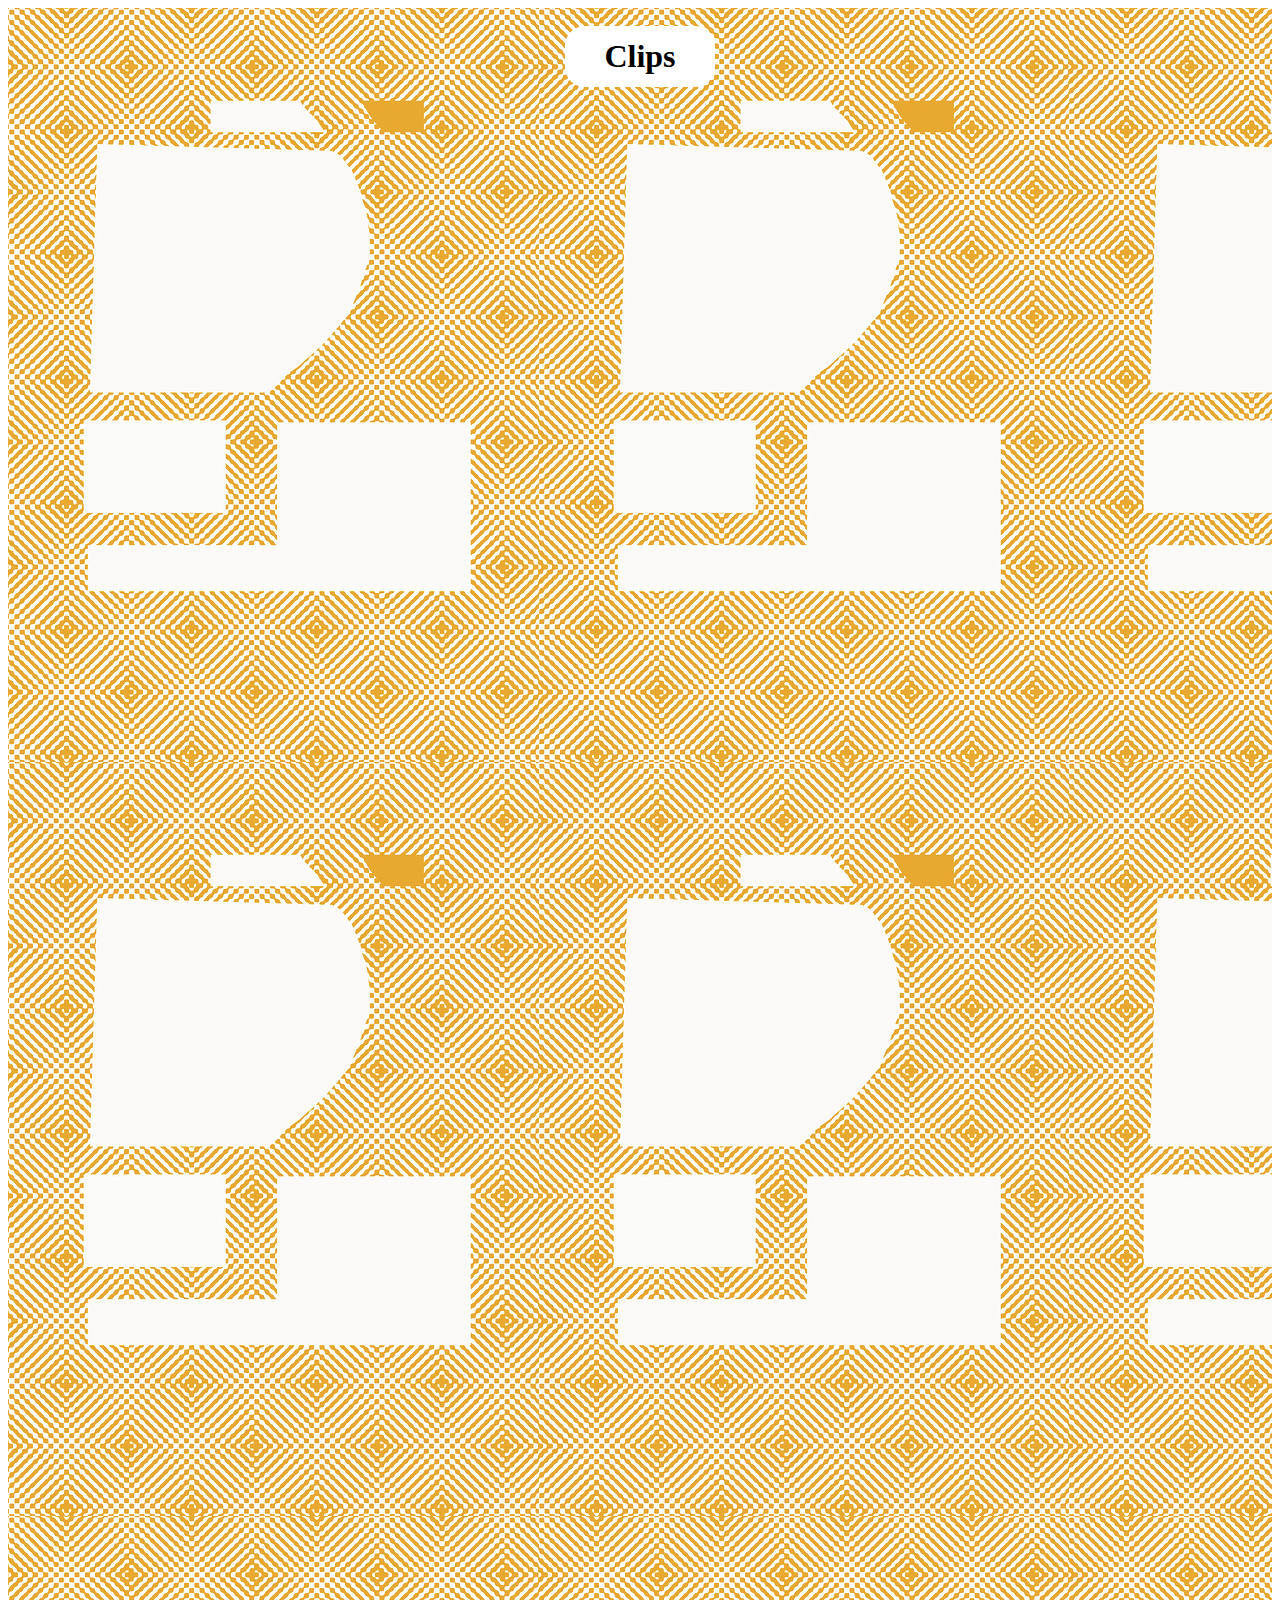
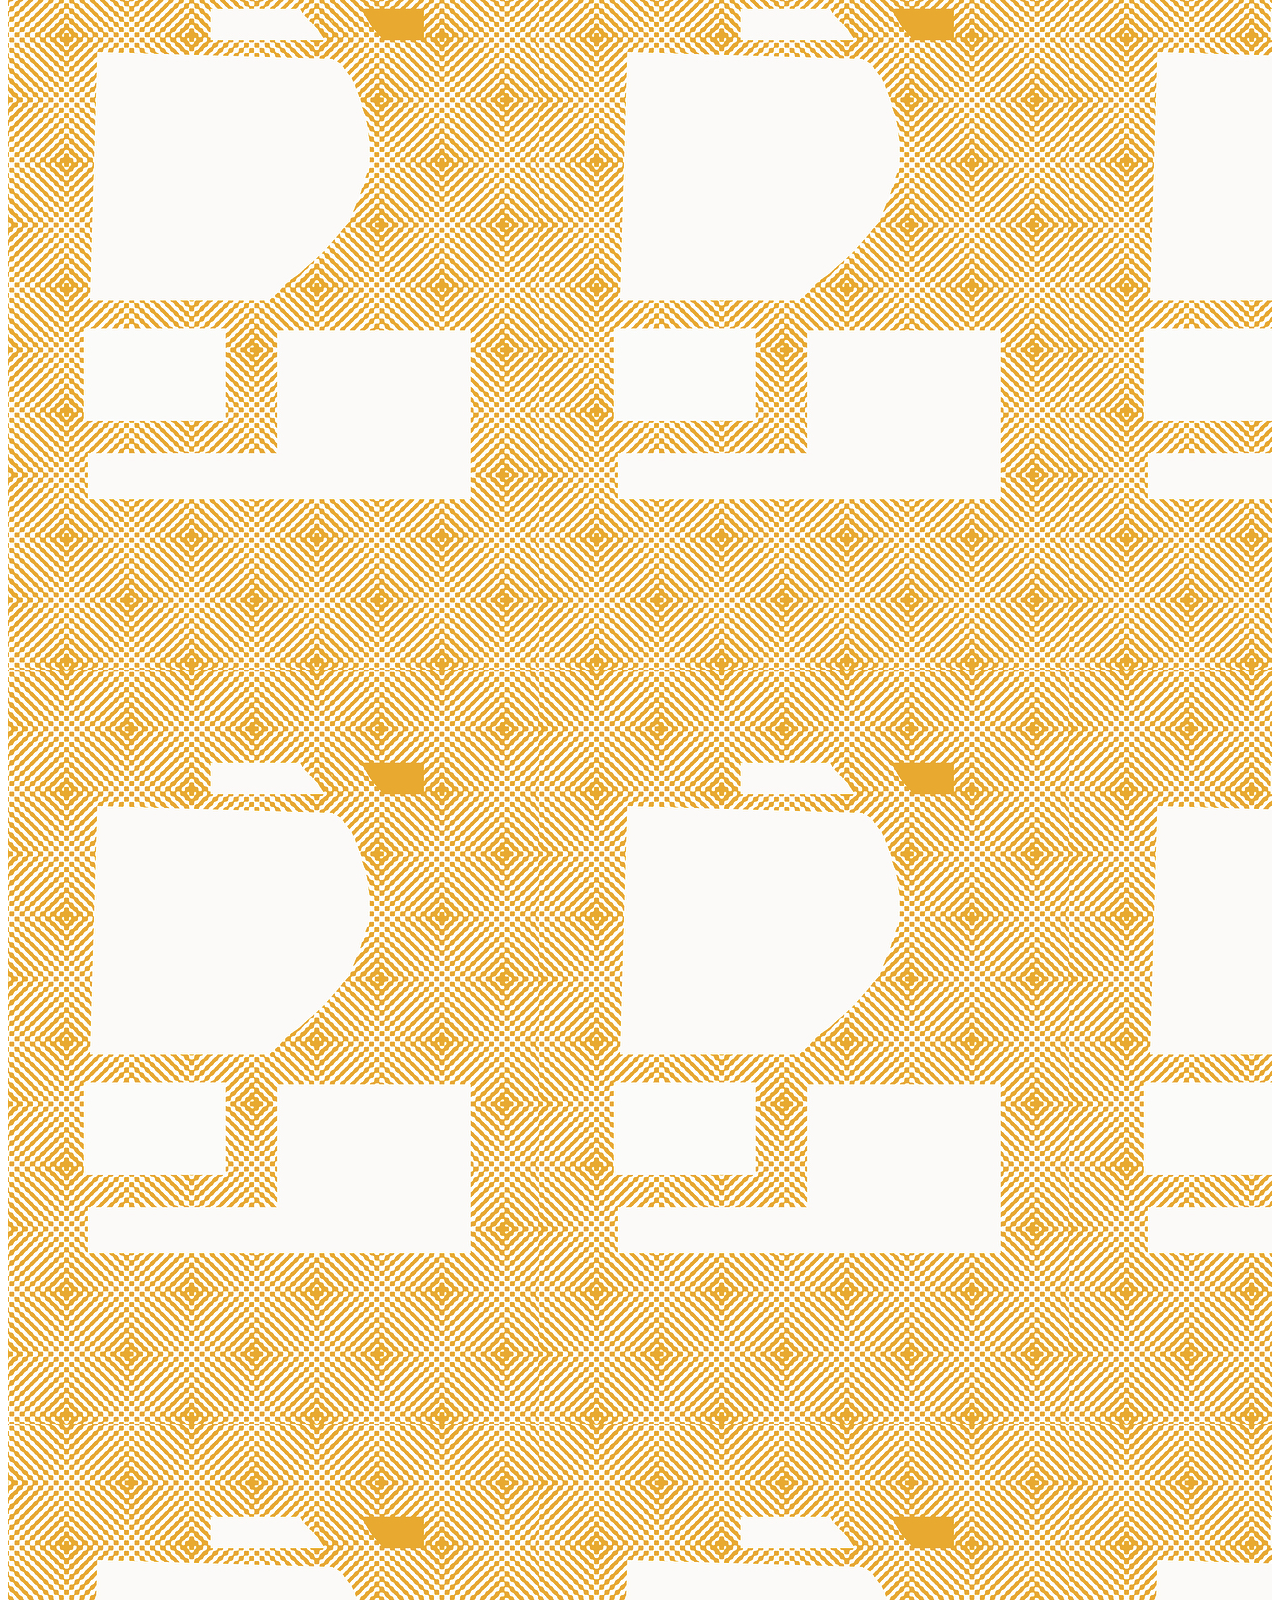
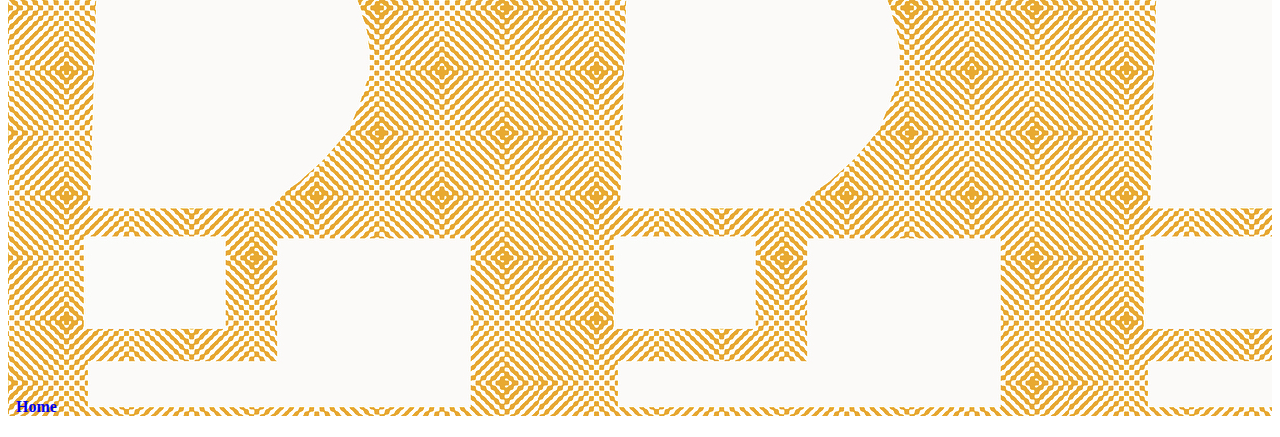
==== clipsPage.html @ 4d655faa "Add files via upload" ====
<!doctype html>

<html>

  <head>
    <title> Lola/Clips </title>

  </head>

  <div class="clipsPage"> <body>
    <link href="lola.css" rel="stylesheet" type="text/css">

    <h0><br /> </h0>

    <div class="header">  <h1> Clips </h1> </div>


    <div class="video">
<iframe width="966" height="543" src="https://www.youtube.com/embed/pb0wmndDkFc" frameborder="0" allow="autoplay; encrypted-media" allowfullscreen></iframe>
     </div>

    <div class="video">
<iframe width="966" height="543" src="https://www.youtube.com/embed/tQETy0cLhgk" frameborder="0" allow="autoplay; encrypted-media" allowfullscreen></iframe>
     </div>

    <div class="video">
<iframe width="966" height="543" src="https://www.youtube.com/embed/689QifKp6Kk" frameborder="0" allow="autoplay; encrypted-media" allowfullscreen></iframe>
     </div>

    <div class="video">
      <iframe width="966" height="543" src="https://www.youtube.com/embed/jojXdQpUjIM" frameborder="0" allow="autoplay; encrypted-media" allowfullscreen></iframe>
     </div>

    <div class="video">
<iframe width="966" height="543" src="https://www.youtube.com/embed/YfF9E-_ckvA" frameborder="0" allow="autoplay; encrypted-media" allowfullscreen></iframe>
    </div>

    <h4> <div id="homeLinkClips">
       <a href = "index.html" target="_self">
      <span>&nbsp  Home  &nbsp</span>
    </a>
    </div> </h4>



  </body>
</div>


</html>
---- lola.css ----
a{text-decoration: none}

div.header {
    margin: auto;
    text-align: center;
    border-radius: 20px;
    background: #FFFFFF;
    padding: 1px ;
    position: relative;
    box-sizing: border-box;
    width:150px;
    line-height:1em;

}

div.b {
    line-height:1em;
    margin-top: 100px;
}

div.c {
    line-height:1em;
}

div.video{
  line-height:20em;
  position: relative;

  transform: translate(-50%, -50%);
  left: 950px;
  top: 400px;
}

div.clipsPage{
  background-image: url("lolabackground1.png");
}

div.homies {
    font-size: 30px;
    position: relative;
    left: 300px;
    top: -160px;

    border: 10px solid orange;
    border-radius: 1100px;

    display: inline;
}

div.shop {
    font-size: 30px;
    position: relative;
    left: 310px;
    top: 70px;

    border: 10px solid orange;
    border-radius: 1100px;

    display: inline;
}

div.clips {
    font-size: 35px;
    position: relative;
    left: 1000px;
    top: -290px;

    border: 10px solid orange;
    border-radius: 1100px;

    display: inline;
}

div.contact {
    font-size: 30px;
    position: relative;
    left: 800px;
    top: -140px;

    border: 10px solid orange;
    border-radius: 1100px;

    display: inline;

}

  #contactInfo {
    font-size: 20px;
    position: relative;
    left: 210px;
    top: -220px;
    display: none;
}

  #lolaBorder {
    font-size: 30px;
    position: relative;
    left: 625px;
    top: -130px;
    display: none;
}

.shown {
  display:inline-block;
}

div.raysonSquare {

  overflow:hidden;
  -moz-border-radius: 10px;
  -webkit-border-radius: 10px;
  border-radius:50%;
  display:inline-block;
  position: relative;
  left: 100px;
  top: 100px;

}

div.Tobypic {

  overflow:hidden;
  -moz-border-radius: 10px;
  -webkit-border-radius: 10px;
  border-radius:100%;
  display:inline-block;
  position: relative;
  left: 130px;
  top: 100px;

}

div.Wilsonpic {

  overflow:hidden;
  -moz-border-radius: 10px;
  -webkit-border-radius: 10px;
  border-radius:100%;
  display:inline-block;
  position: relative;
  left: 130px;
  top: 160px;

}

div.Josephpic {

  overflow:hidden;
  -moz-border-radius: 10px;
  -webkit-border-radius: 10px;
  border-radius:100%;
  display:inline-block;
  position: relative;
  left: 990px;
  top: -600px;

}
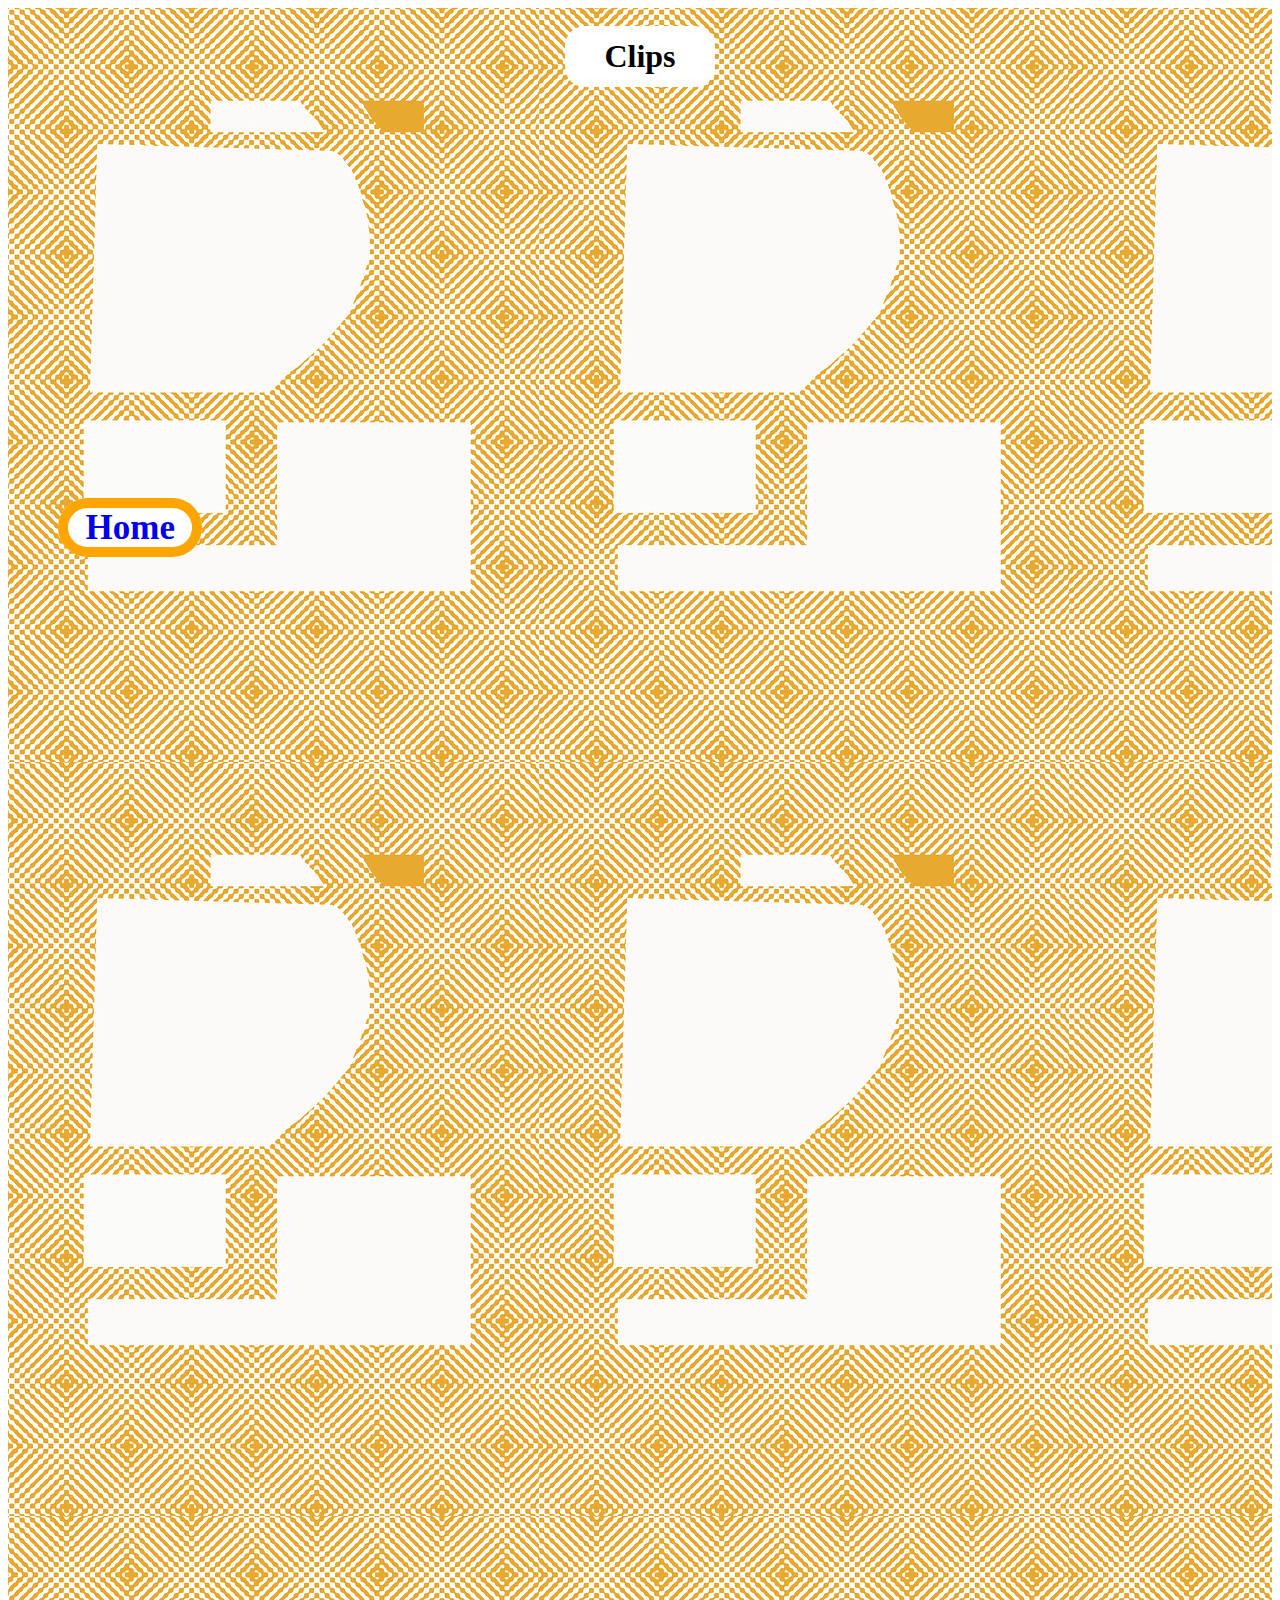
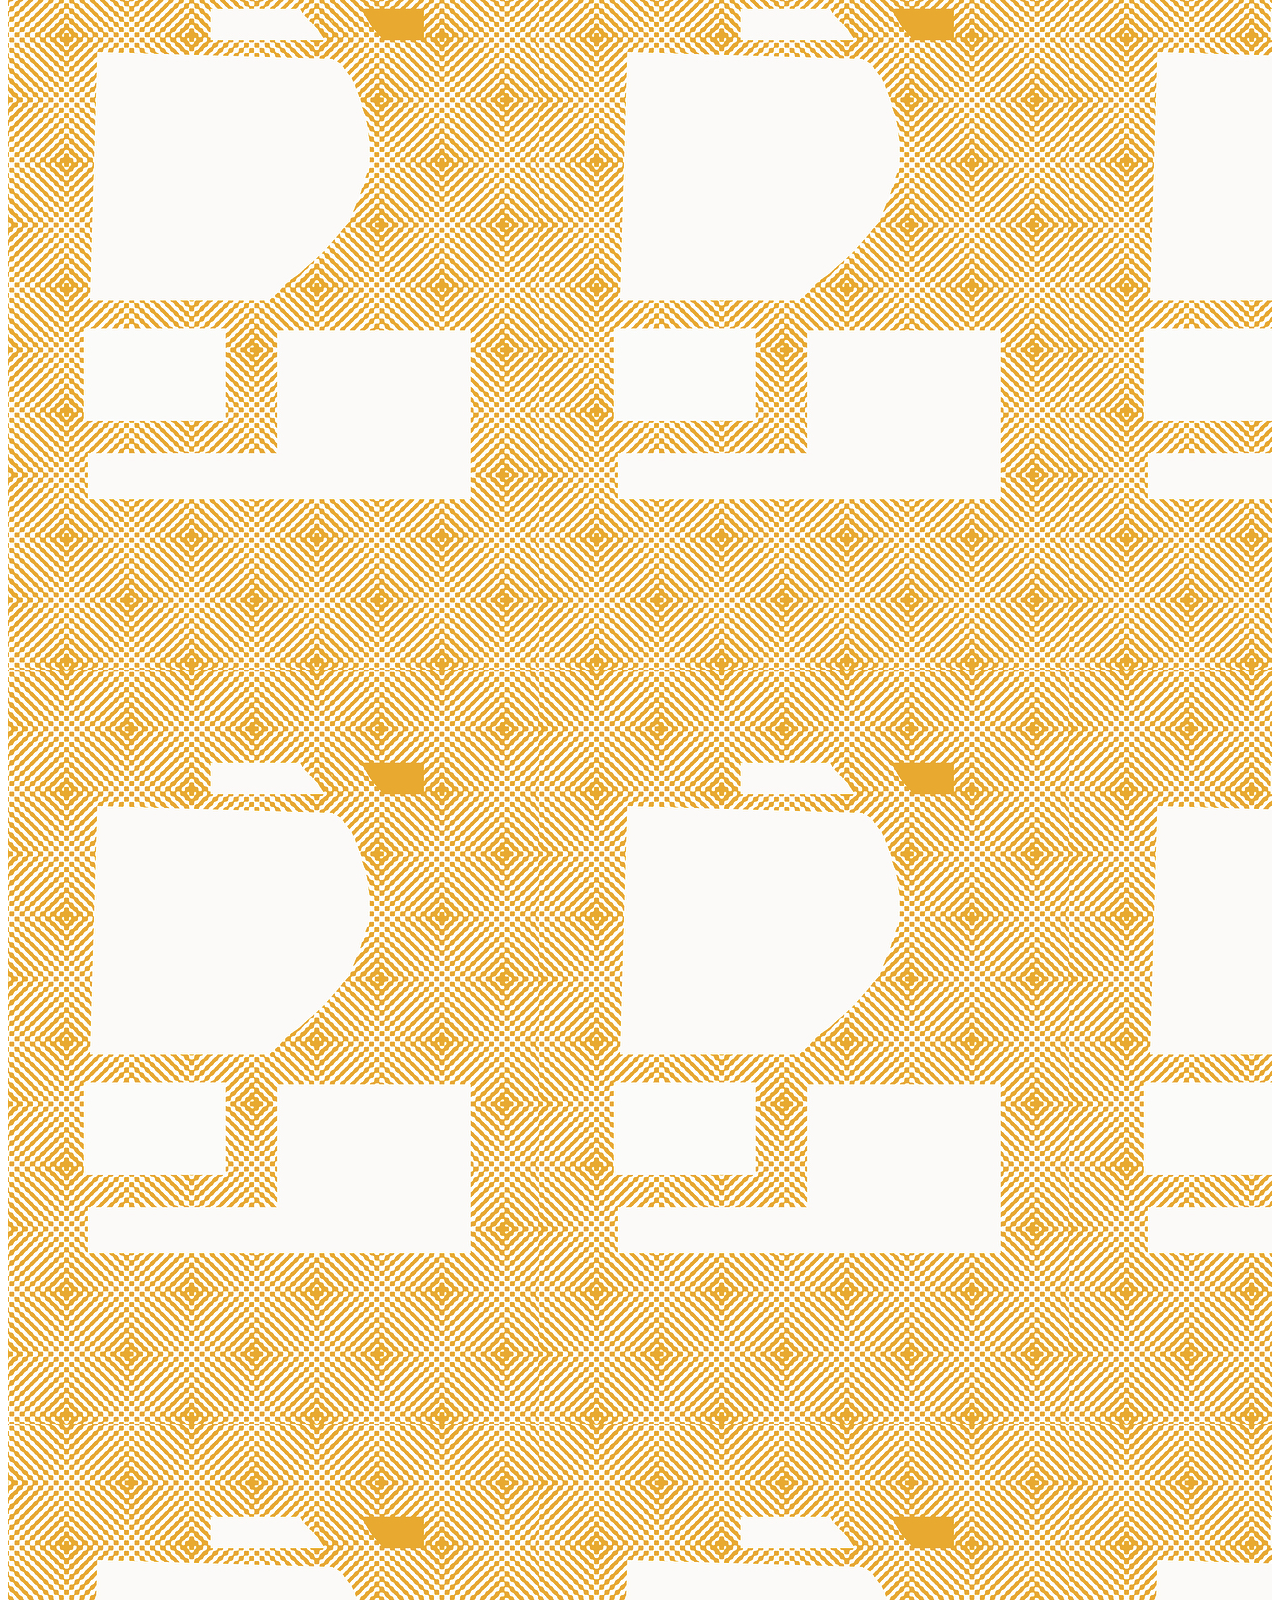
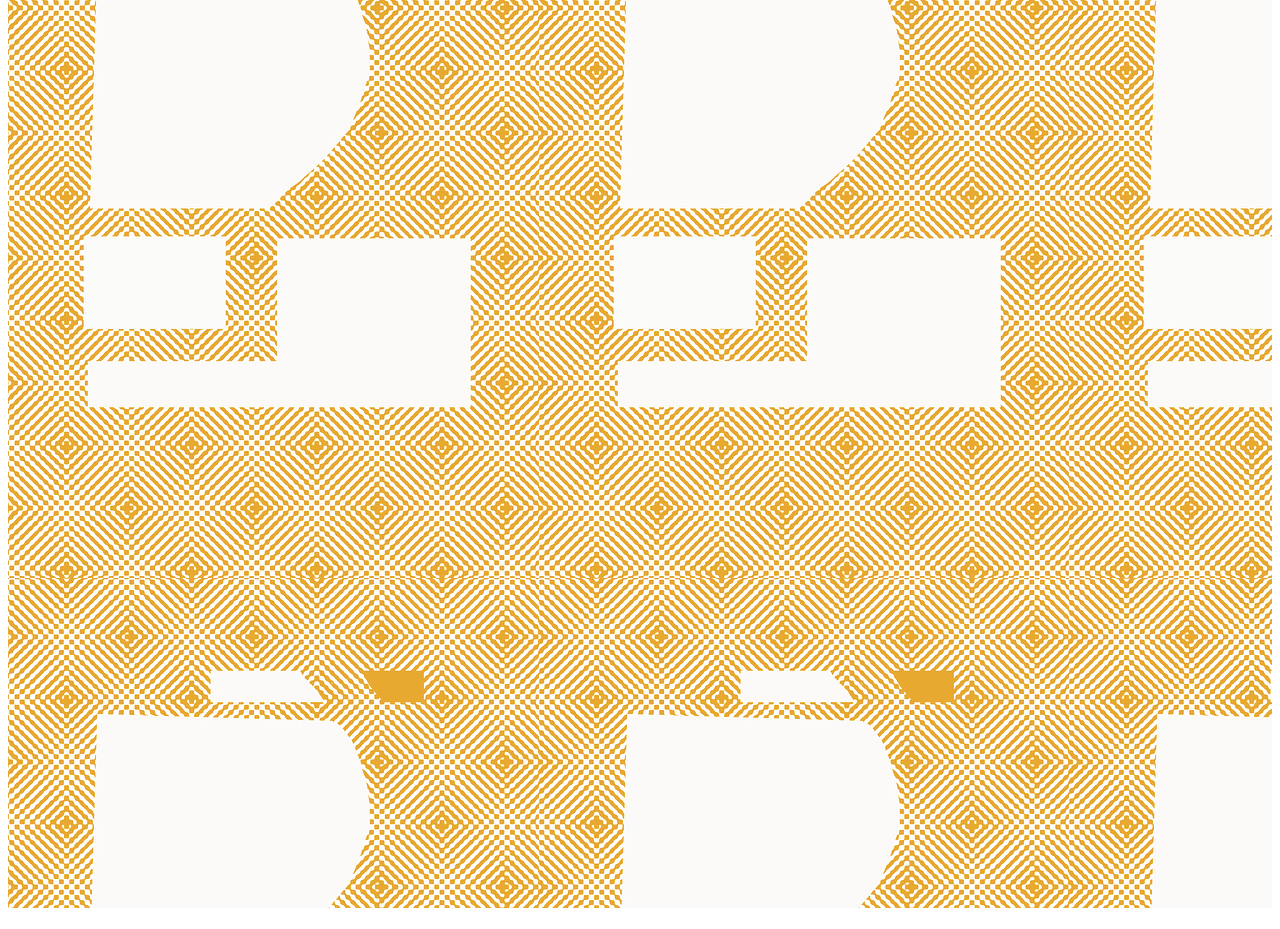
==== commit 8e91a5a6: "added lolas excited" ====
--- a/clipsPage.html
+++ b/clipsPage.html
@@ -14,7 +14,10 @@
 
     <div class="header">  <h1> Clips </h1> </div>
 
-
+    <div class="video">
+<iframe width="560" height="315" src="https://www.youtube.com/embed/IaJTXqHgXsU" frameborder="0" allow="accelerometer; autoplay; encrypted-media; gyroscope; picture-in-picture" allowfullscreen></iframe>
+     </div>
+    
     <div class="video">
 <iframe width="966" height="543" src="https://www.youtube.com/embed/pb0wmndDkFc" frameborder="0" allow="autoplay; encrypted-media" allowfullscreen></iframe>
      </div>
--- a/lola.css
+++ b/lola.css
@@ -33,7 +33,7 @@
 }
 
 div.clipsPage{
-  background-image: url("lolabackground1.png");
+  background-image: url("assets/lolabackground1.png");
 }
 
 div.homies {
@@ -105,6 +105,12 @@
   display:inline-block;
 }
 
+div.homiePics{
+  position: relative;
+  left: 200px;
+  top: 40px;
+}
+
 div.raysonSquare {
 
   overflow:hidden;
@@ -116,6 +122,7 @@
   left: 100px;
   top: 100px;
 
+
 }
 
 div.Tobypic {
@@ -156,3 +163,42 @@
   top: -600px;
 
 }
+
+div.Lachypic {
+
+  overflow:hidden;
+  -moz-border-radius: 10px;
+  -webkit-border-radius: 10px;
+  border-radius:100%;
+  display:inline-block;
+  position: relative;
+  left: 990px;
+  top: -600px;
+
+}
+
+      #homeLinkClips {
+    font-size: 35px;
+    position: relative;
+    left: 50px;
+    top:  -3560px;
+
+    border: 10px solid orange;
+    border-radius: 1100px;
+    background-color:white;
+
+    display: inline;
+}
+
+  #homeLinkHomies {
+    font-size: 35px;
+    position: relative;
+    left: 50px;
+    top:  -680px;
+
+    border: 10px solid orange;
+    border-radius: 1100px;
+    background-color:white;
+
+    display: inline;
+}
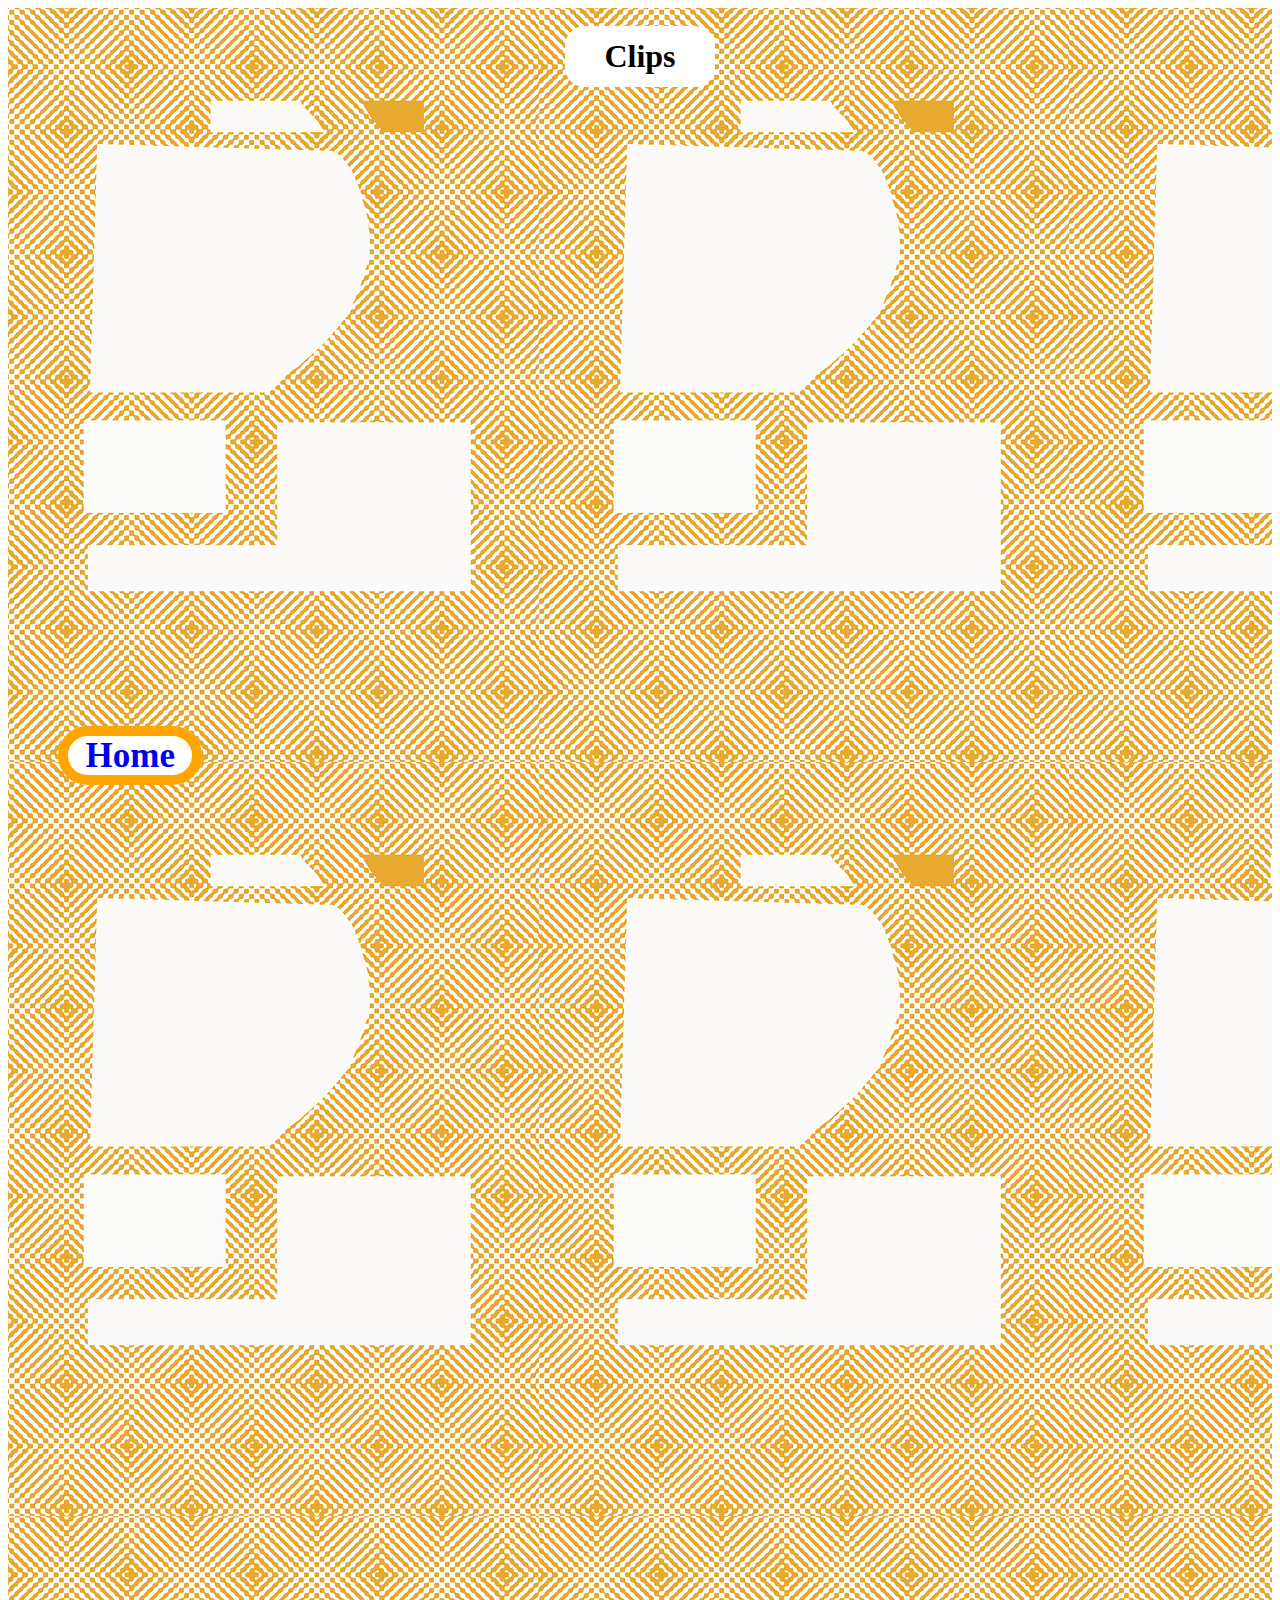
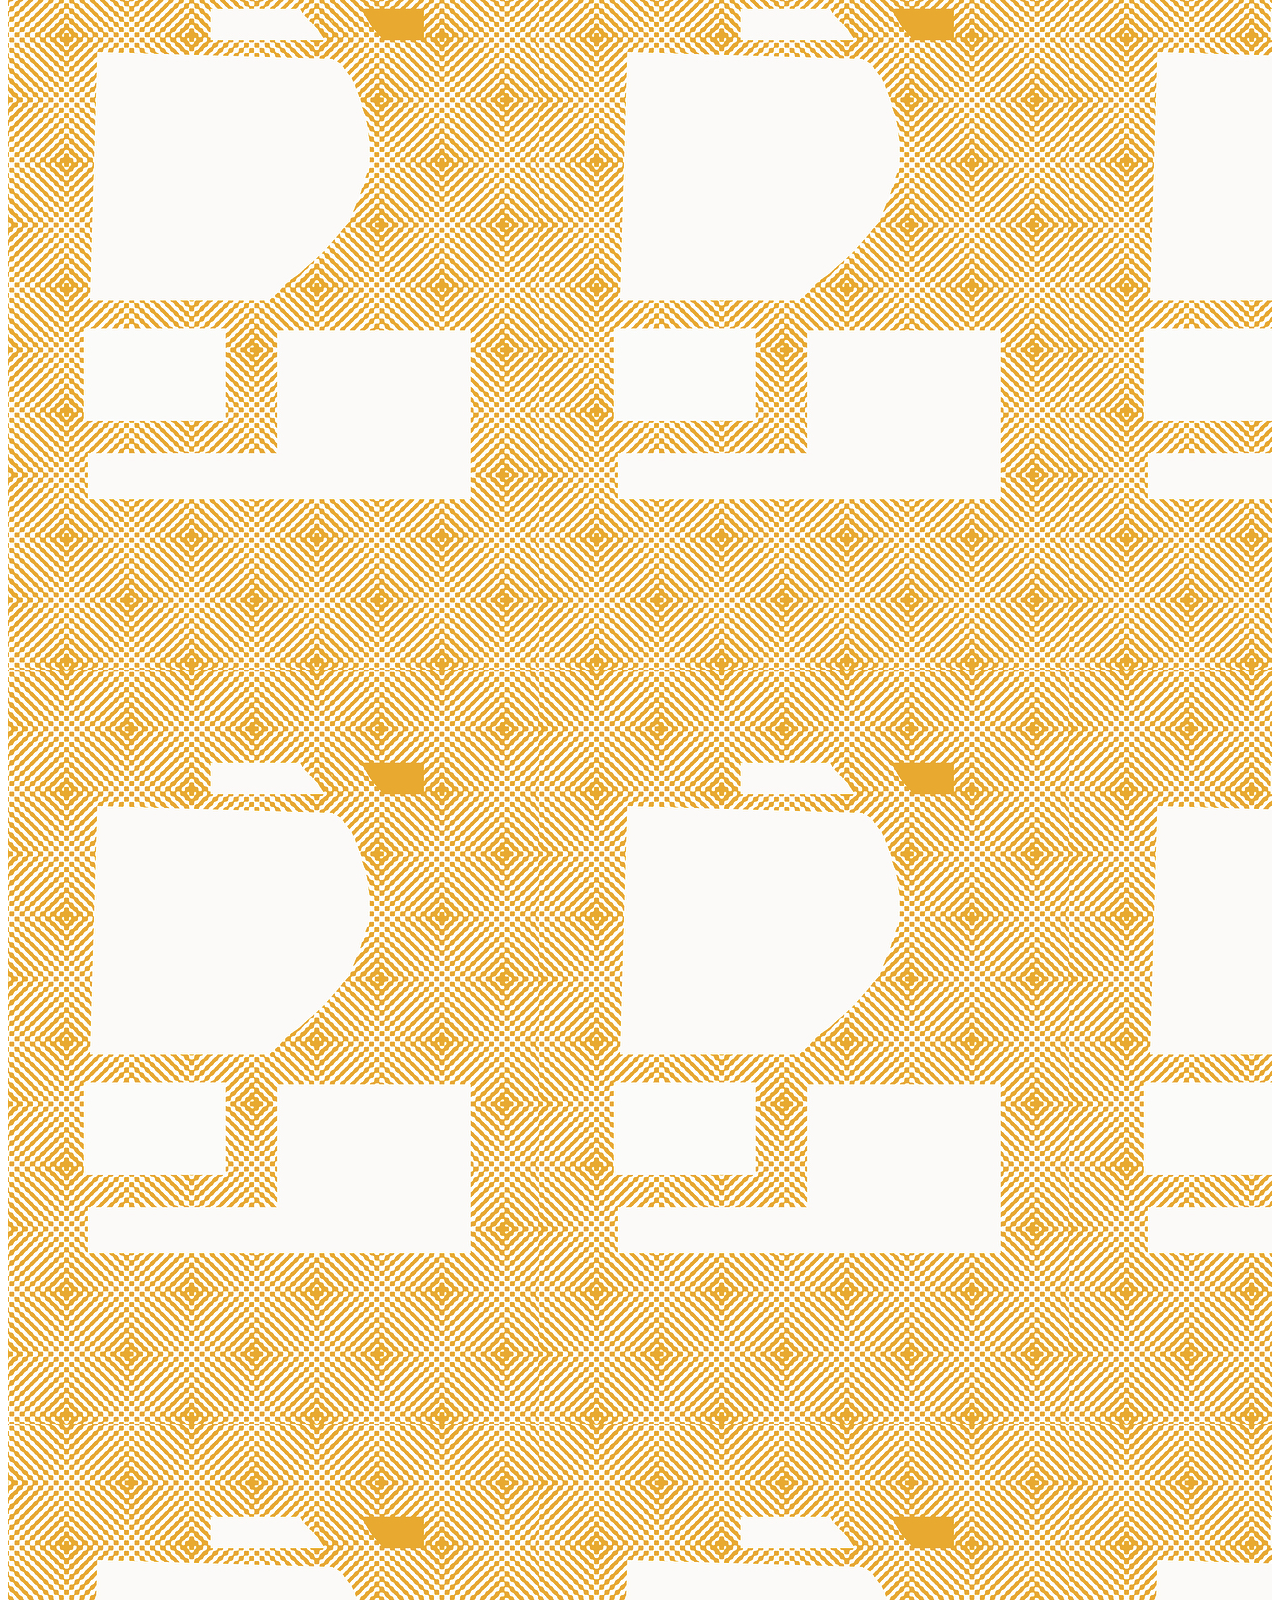
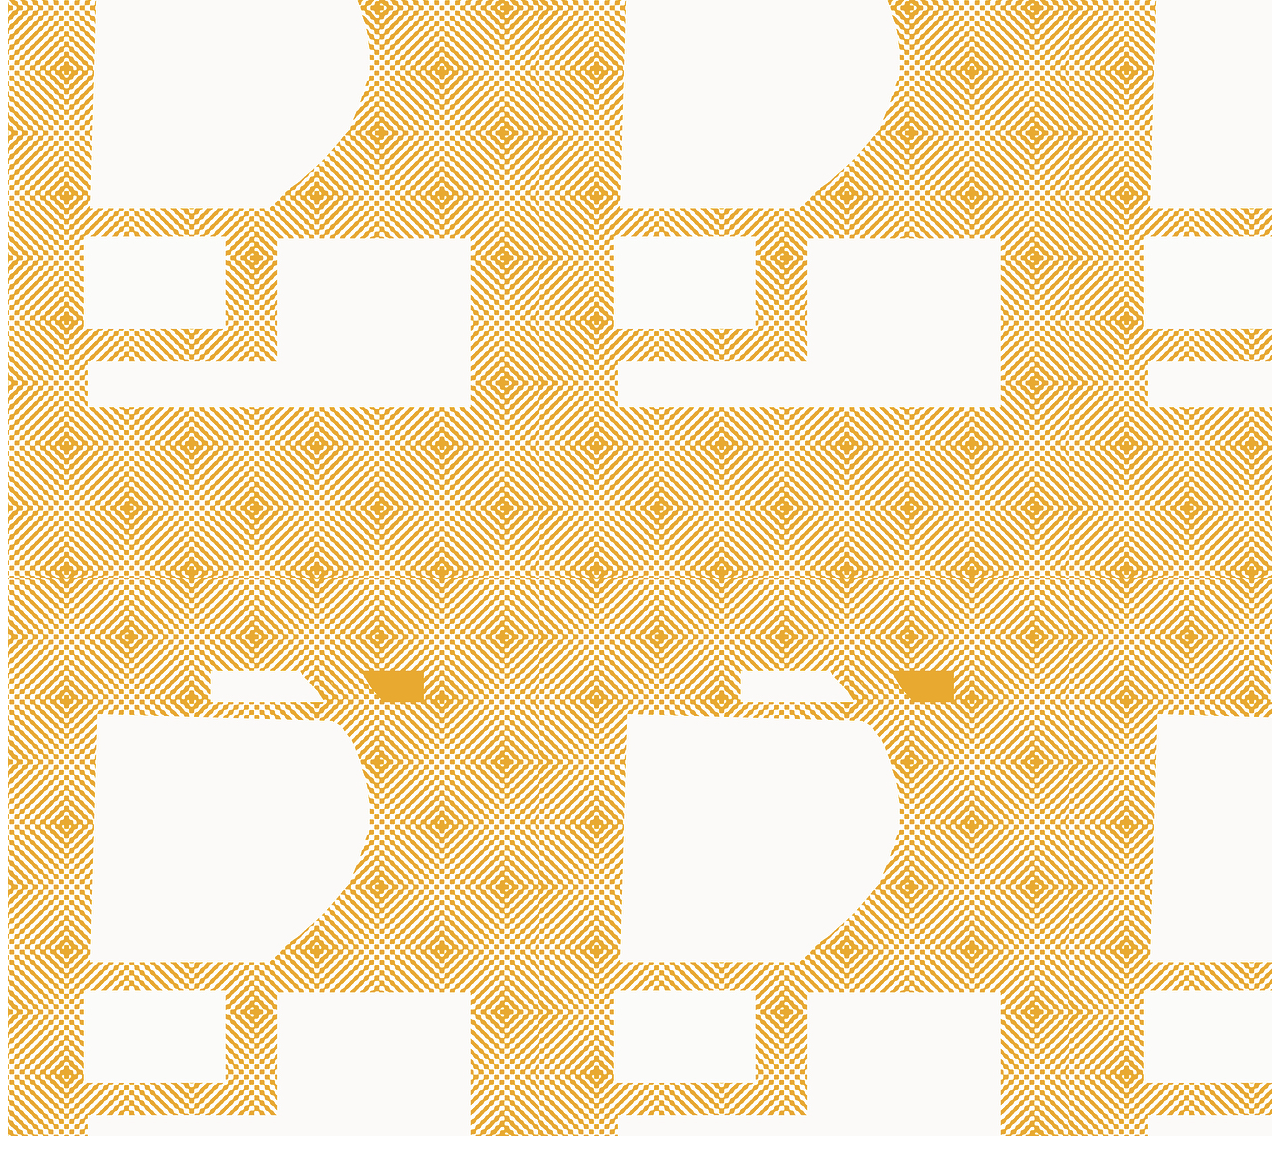
==== commit 6736bd11: "fix size of vid" ====
--- a/clipsPage.html
+++ b/clipsPage.html
@@ -15,7 +15,7 @@
     <div class="header">  <h1> Clips </h1> </div>
 
     <div class="video">
-<iframe width="560" height="315" src="https://www.youtube.com/embed/IaJTXqHgXsU" frameborder="0" allow="accelerometer; autoplay; encrypted-media; gyroscope; picture-in-picture" allowfullscreen></iframe>
+<iframe width="966" height="543" src="https://www.youtube.com/embed/IaJTXqHgXsU" frameborder="0" allow="accelerometer; autoplay; encrypted-media; gyroscope; picture-in-picture" allowfullscreen></iframe>
      </div>
     
     <div class="video">
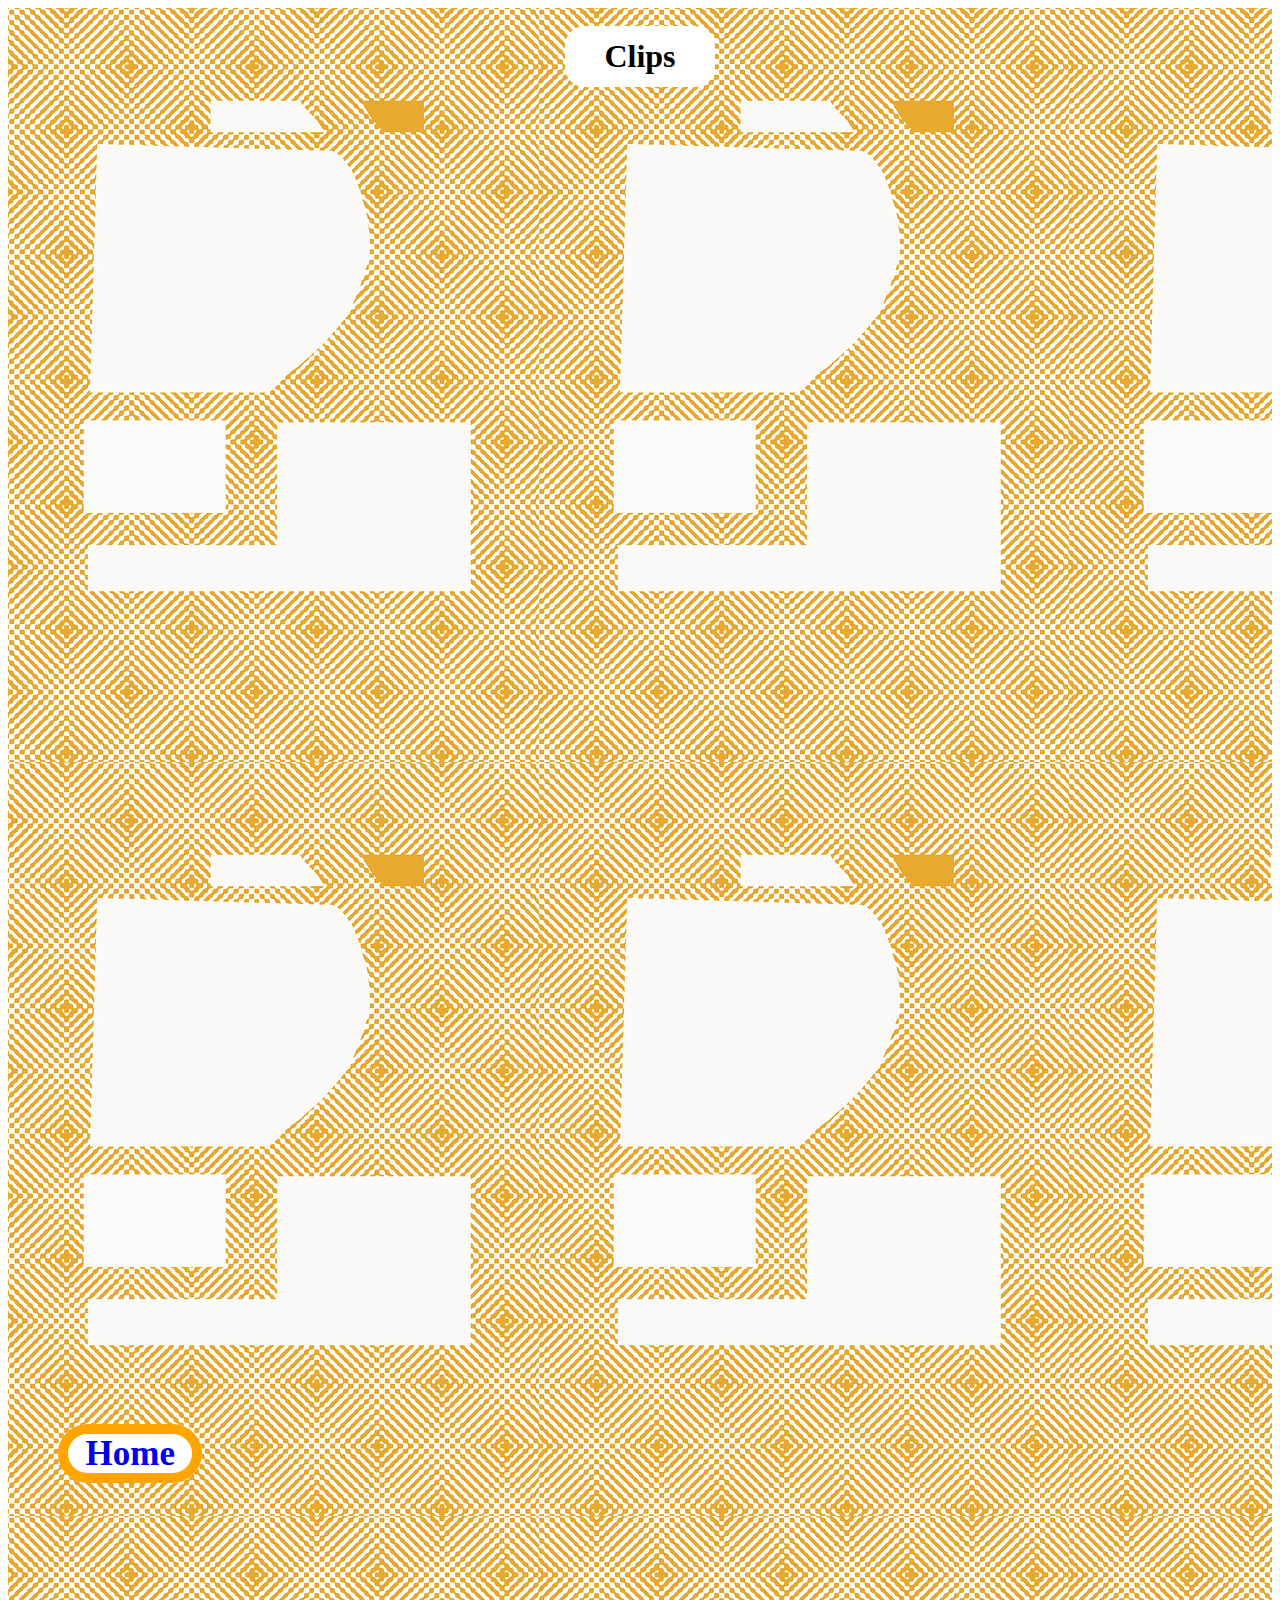
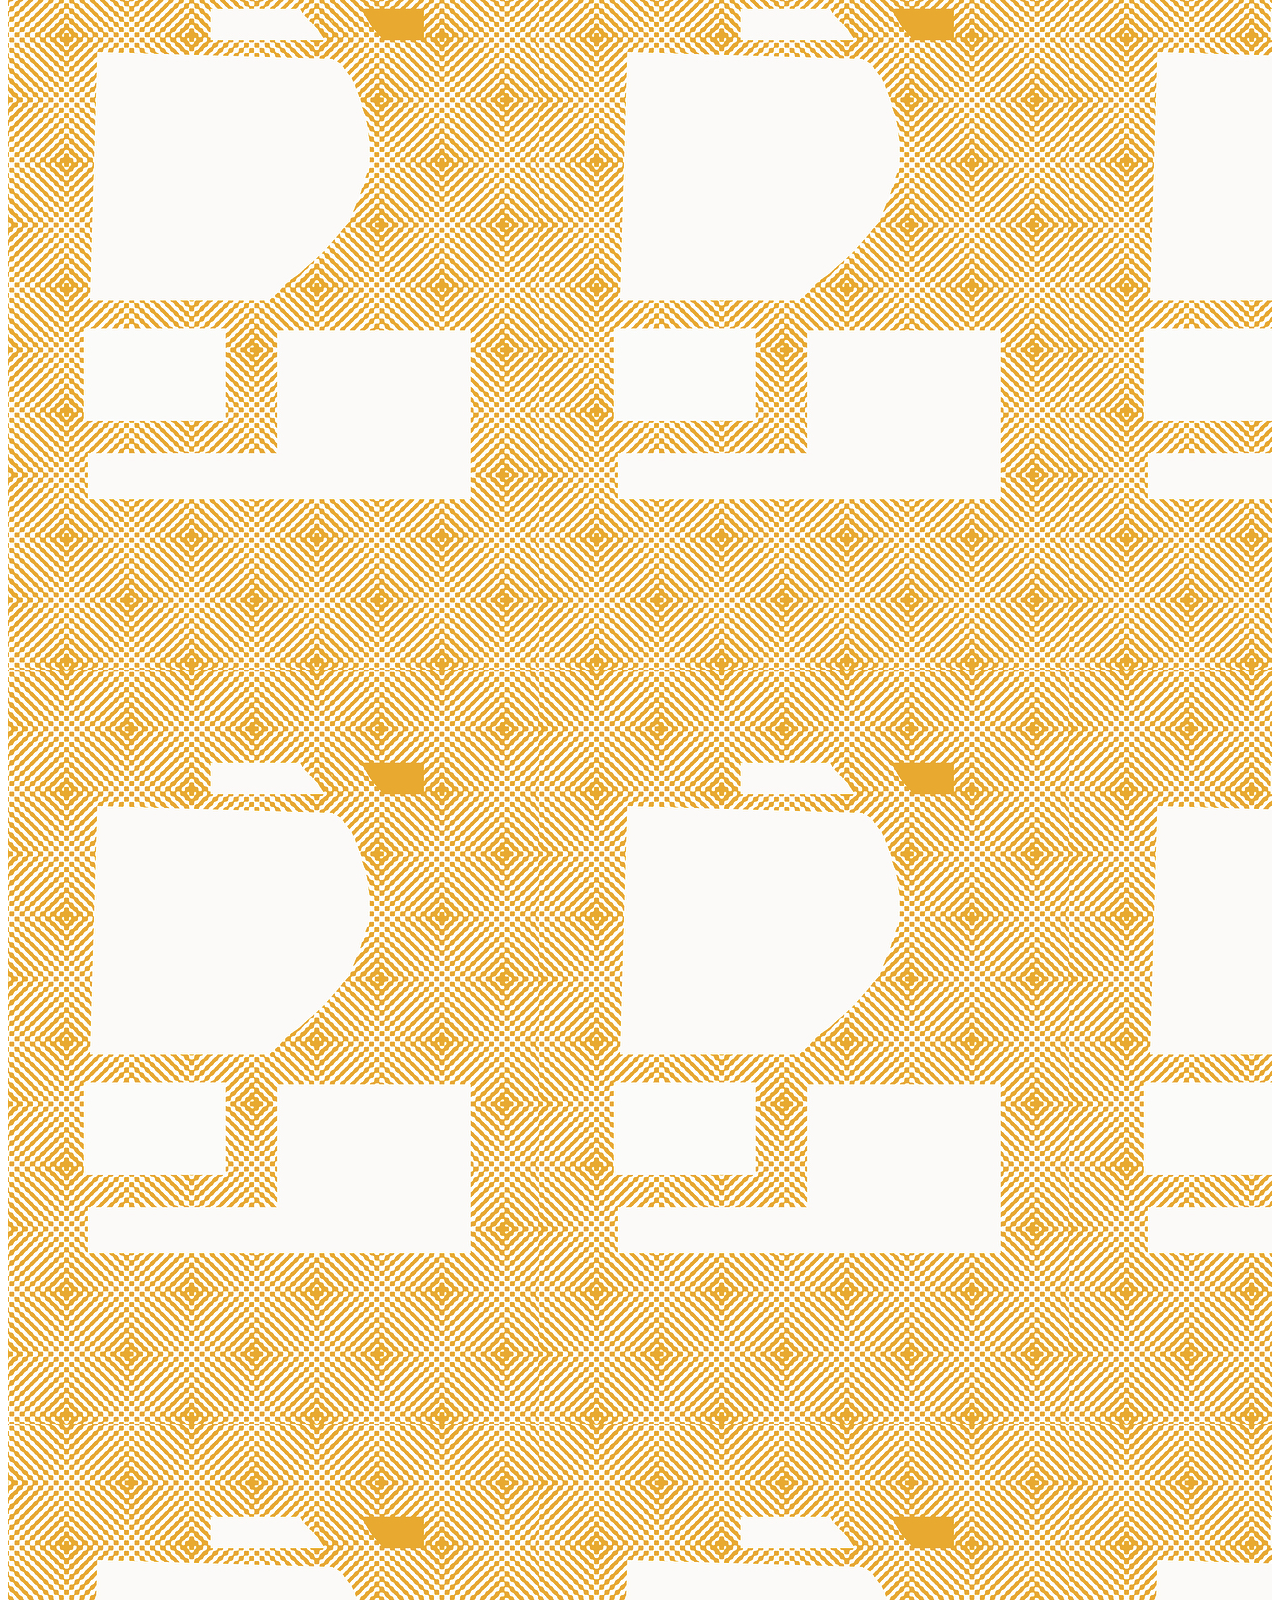
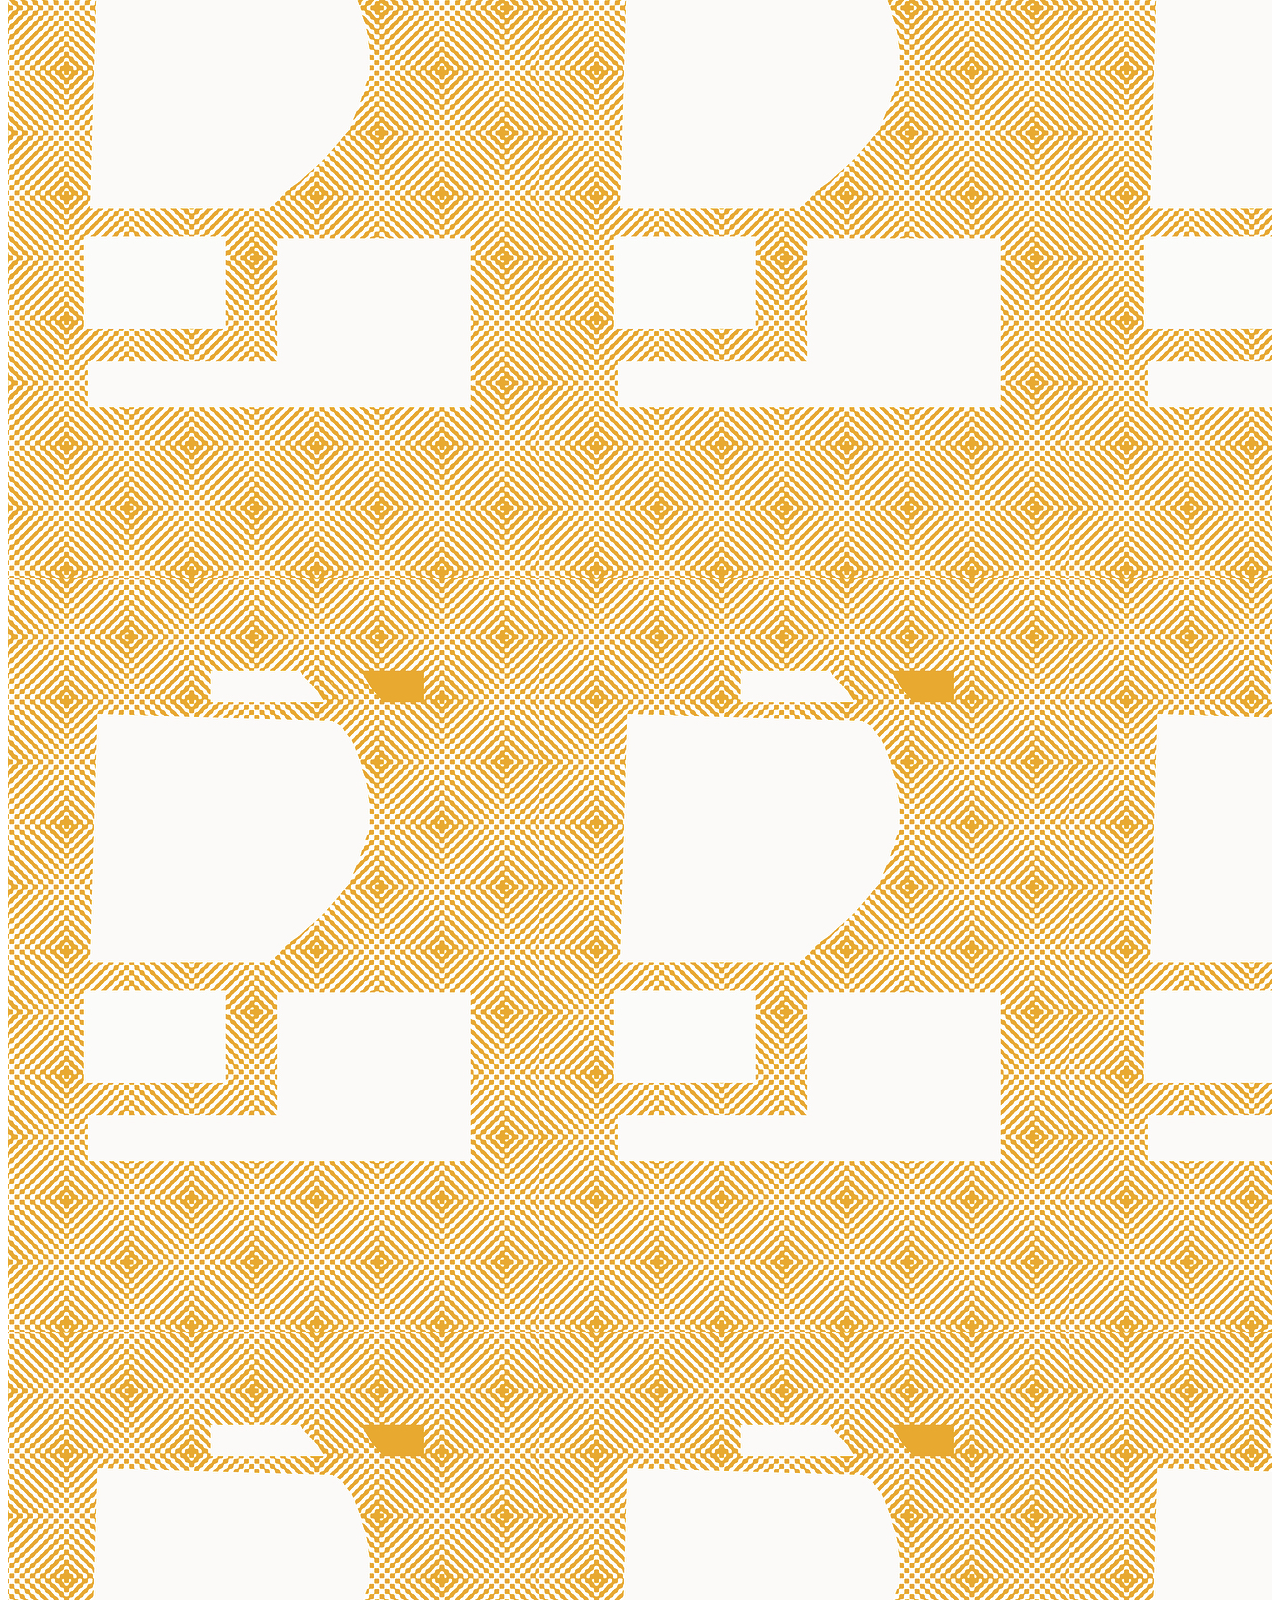
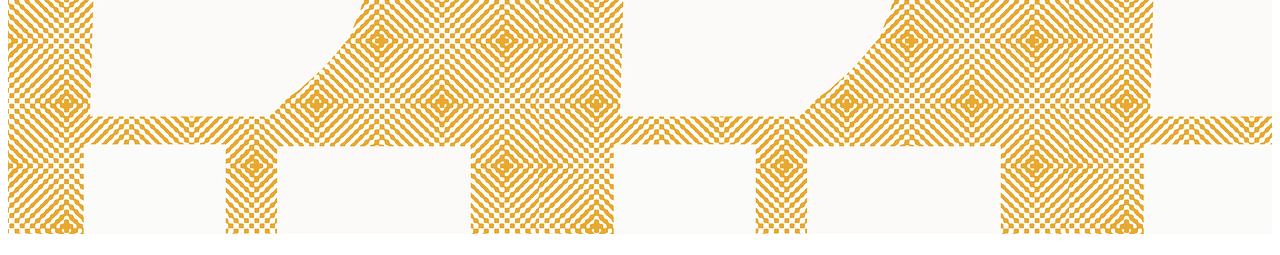
==== commit bf1e7e12: "added aloha lola" ====
--- a/clipsPage.html
+++ b/clipsPage.html
@@ -37,6 +37,10 @@
     <div class="video">
 <iframe width="966" height="543" src="https://www.youtube.com/embed/YfF9E-_ckvA" frameborder="0" allow="autoplay; encrypted-media" allowfullscreen></iframe>
     </div>
+    
+     <div class="video">
+<iframe width="966" height="543" src="https://www.youtube.com/embed/8Av6Xaba51U" frameborder="0" allow="autoplay; encrypted-media" allowfullscreen></iframe>
+    </div>
 
     <h4> <div id="homeLinkClips">
        <a href = "index.html" target="_self">
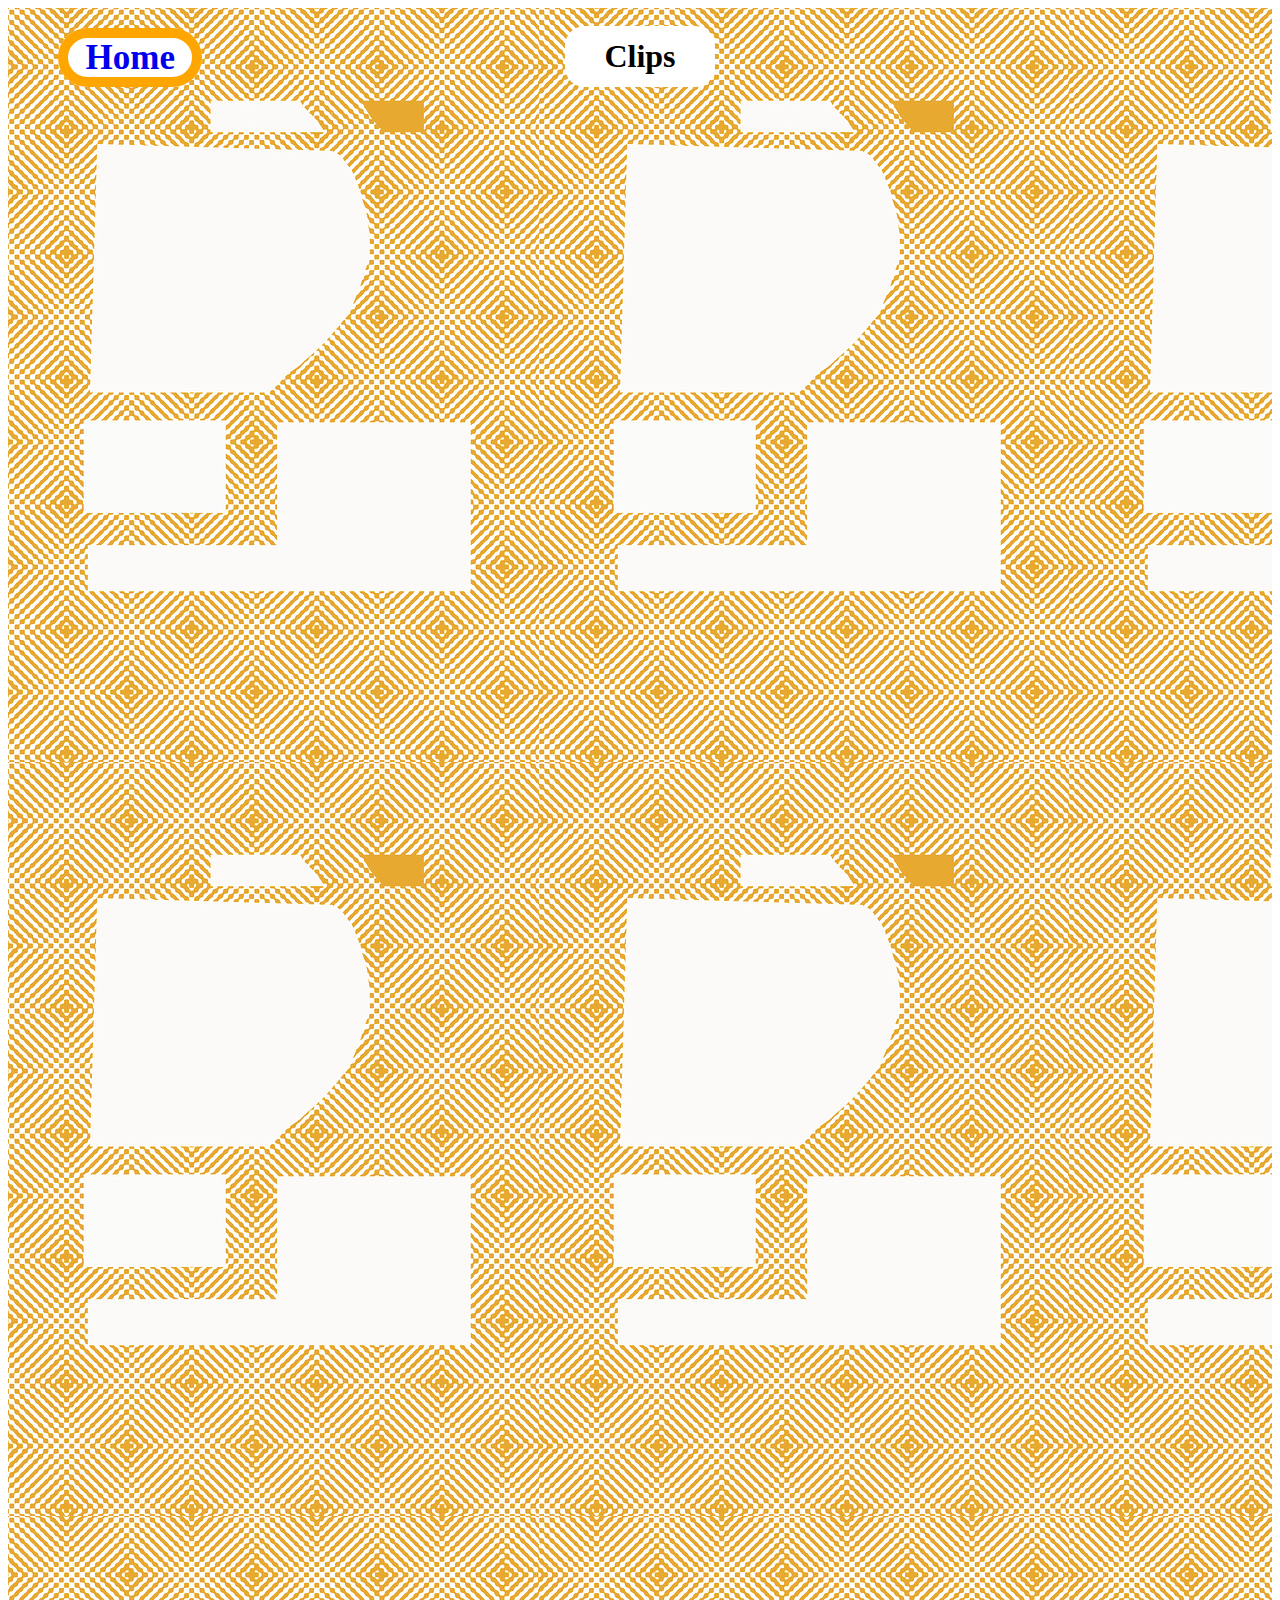
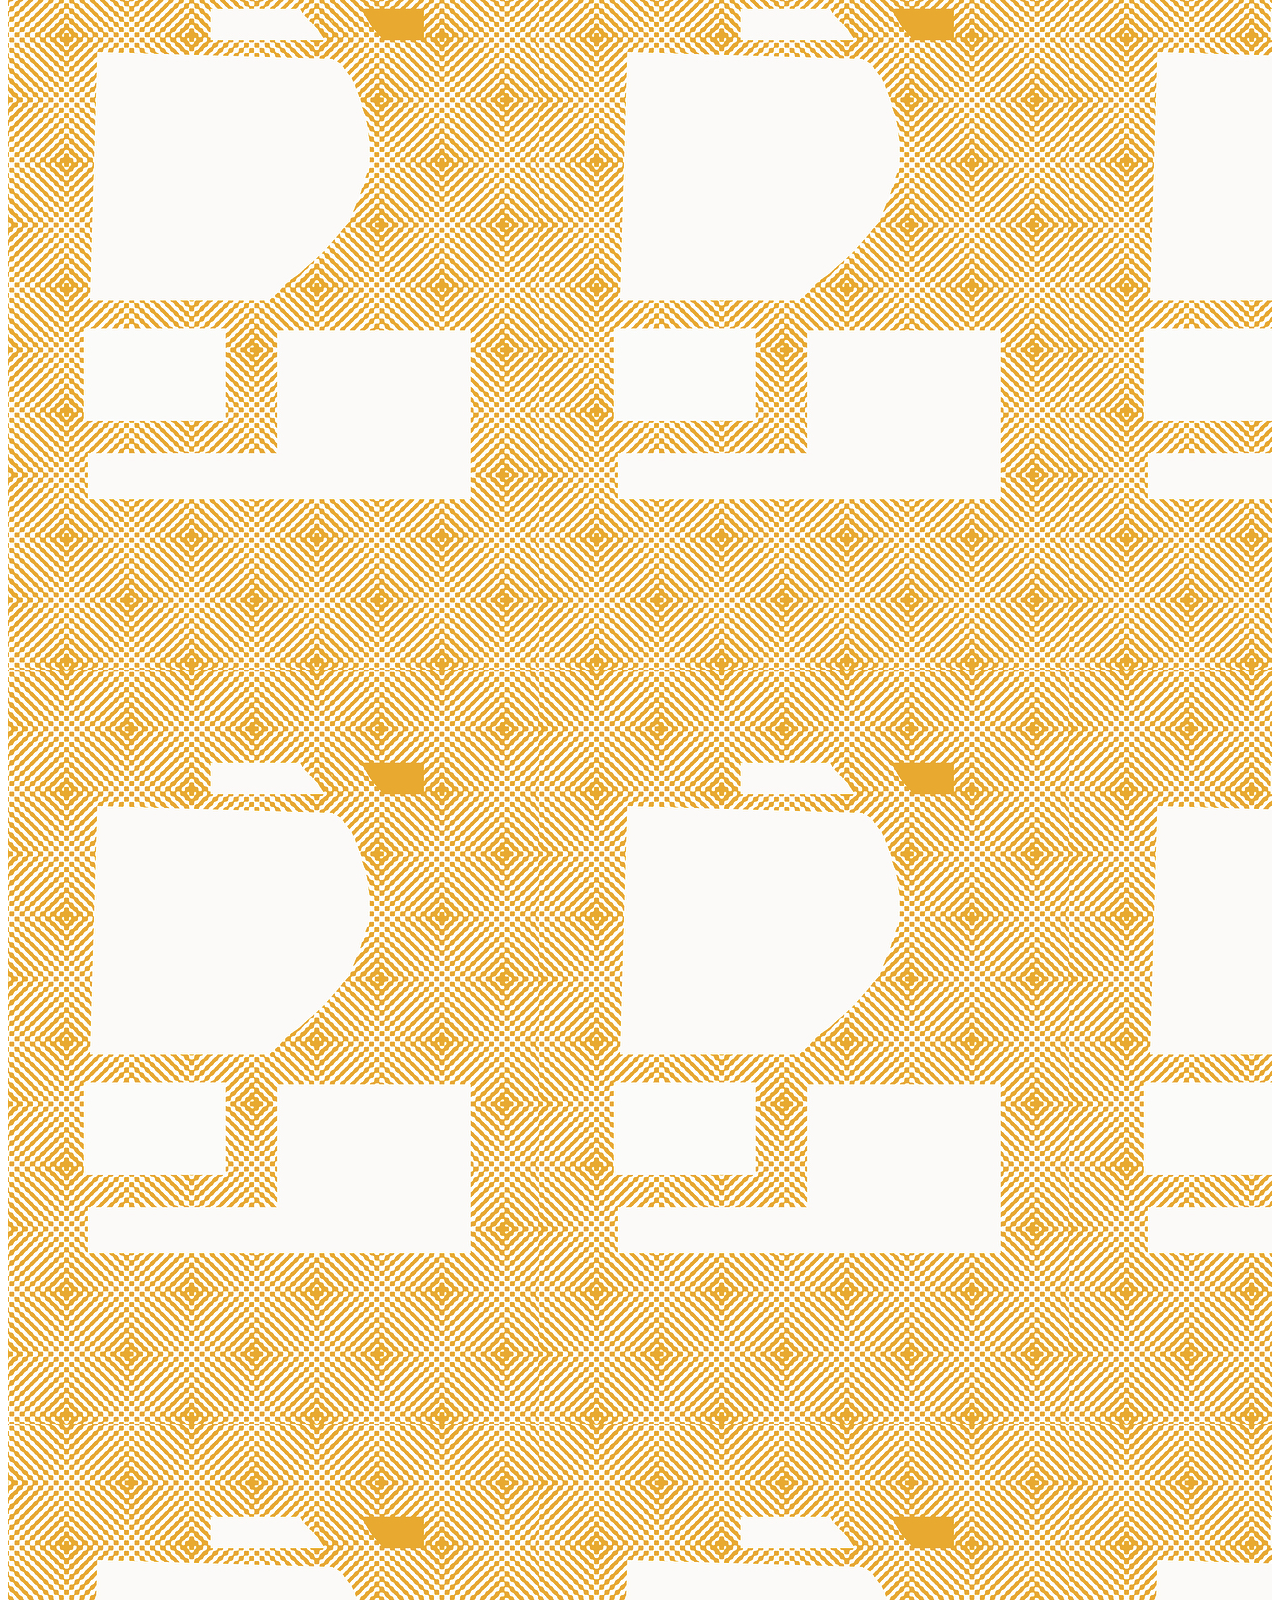
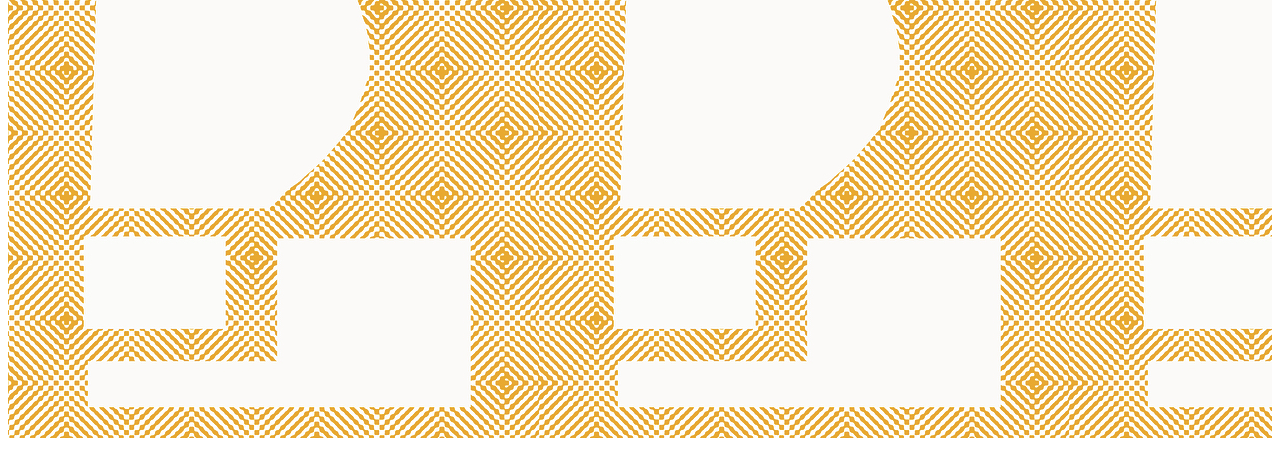
==== commit 2b7781ea: "Add files via upload" ====
--- a/clipsPage.html
+++ b/clipsPage.html
@@ -14,10 +14,7 @@
 
     <div class="header">  <h1> Clips </h1> </div>
 
-    <div class="video">
-<iframe width="966" height="543" src="https://www.youtube.com/embed/IaJTXqHgXsU" frameborder="0" allow="accelerometer; autoplay; encrypted-media; gyroscope; picture-in-picture" allowfullscreen></iframe>
-     </div>
-    
+
     <div class="video">
 <iframe width="966" height="543" src="https://www.youtube.com/embed/pb0wmndDkFc" frameborder="0" allow="autoplay; encrypted-media" allowfullscreen></iframe>
      </div>
@@ -37,10 +34,6 @@
     <div class="video">
 <iframe width="966" height="543" src="https://www.youtube.com/embed/YfF9E-_ckvA" frameborder="0" allow="autoplay; encrypted-media" allowfullscreen></iframe>
     </div>
-    
-     <div class="video">
-<iframe width="966" height="543" src="https://www.youtube.com/embed/8Av6Xaba51U" frameborder="0" allow="autoplay; encrypted-media" allowfullscreen></iframe>
-    </div>
 
     <h4> <div id="homeLinkClips">
        <a href = "index.html" target="_self">
--- a/lola.css
+++ b/lola.css
@@ -202,3 +202,16 @@
 
     display: inline;
 }
+
+#CPcircle{
+  position: absolute;
+    left: 800px;
+    top:  410px;
+}
+
+#LopezCircle{
+  position: absolute;
+    left: 880px;
+    top:  110px;
+    height: 50%
+}
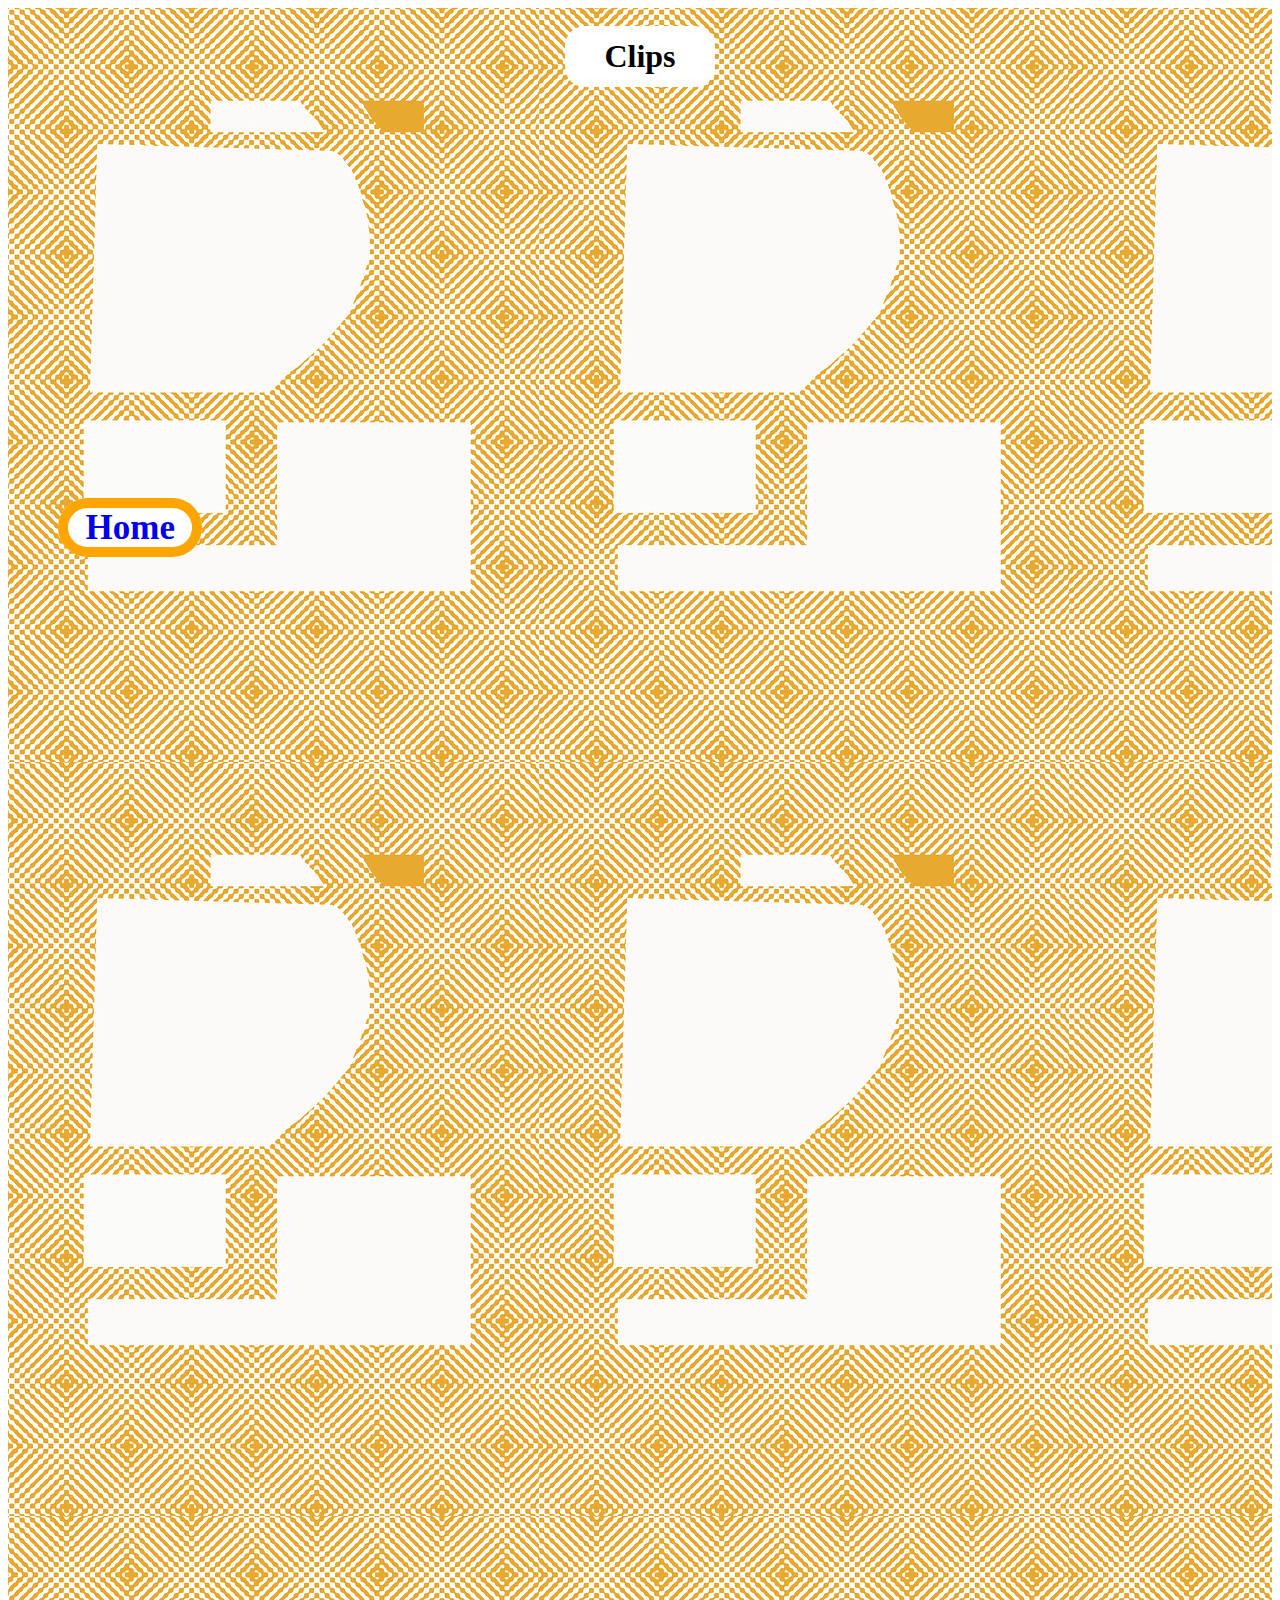
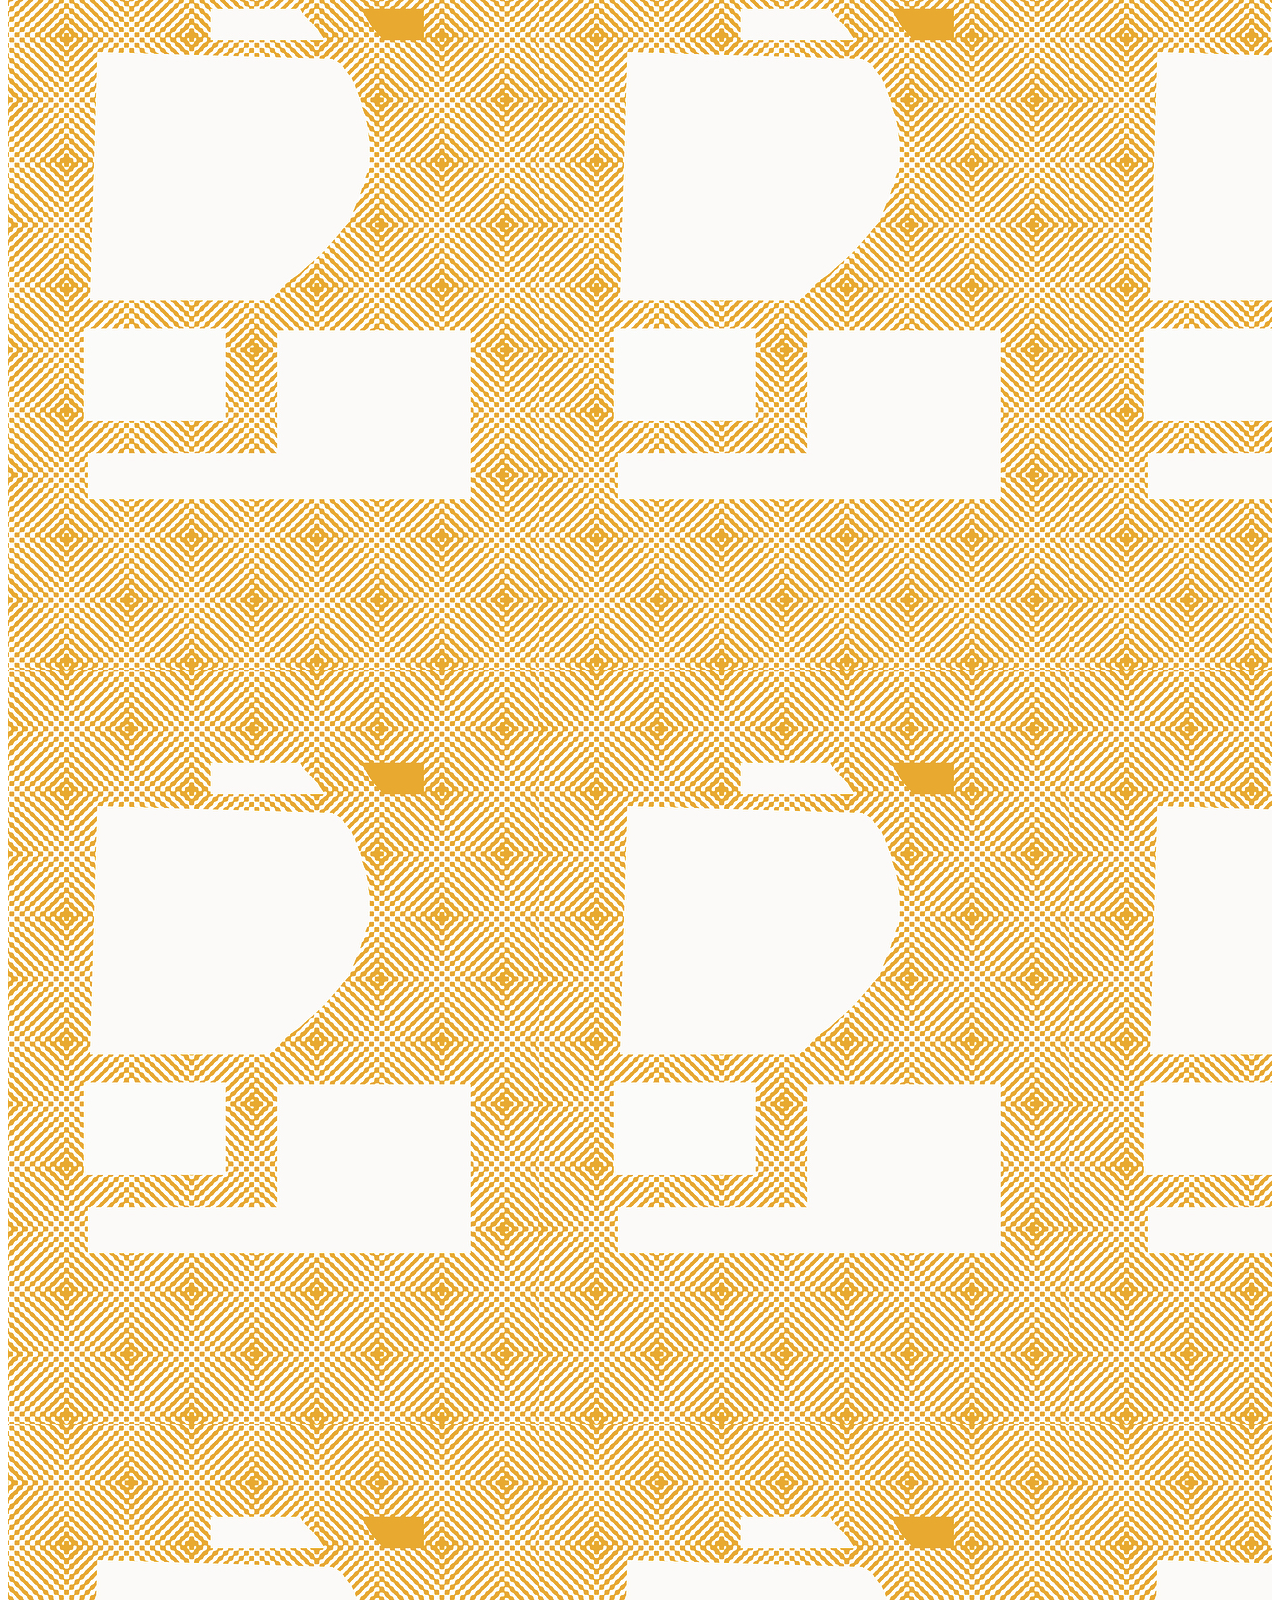
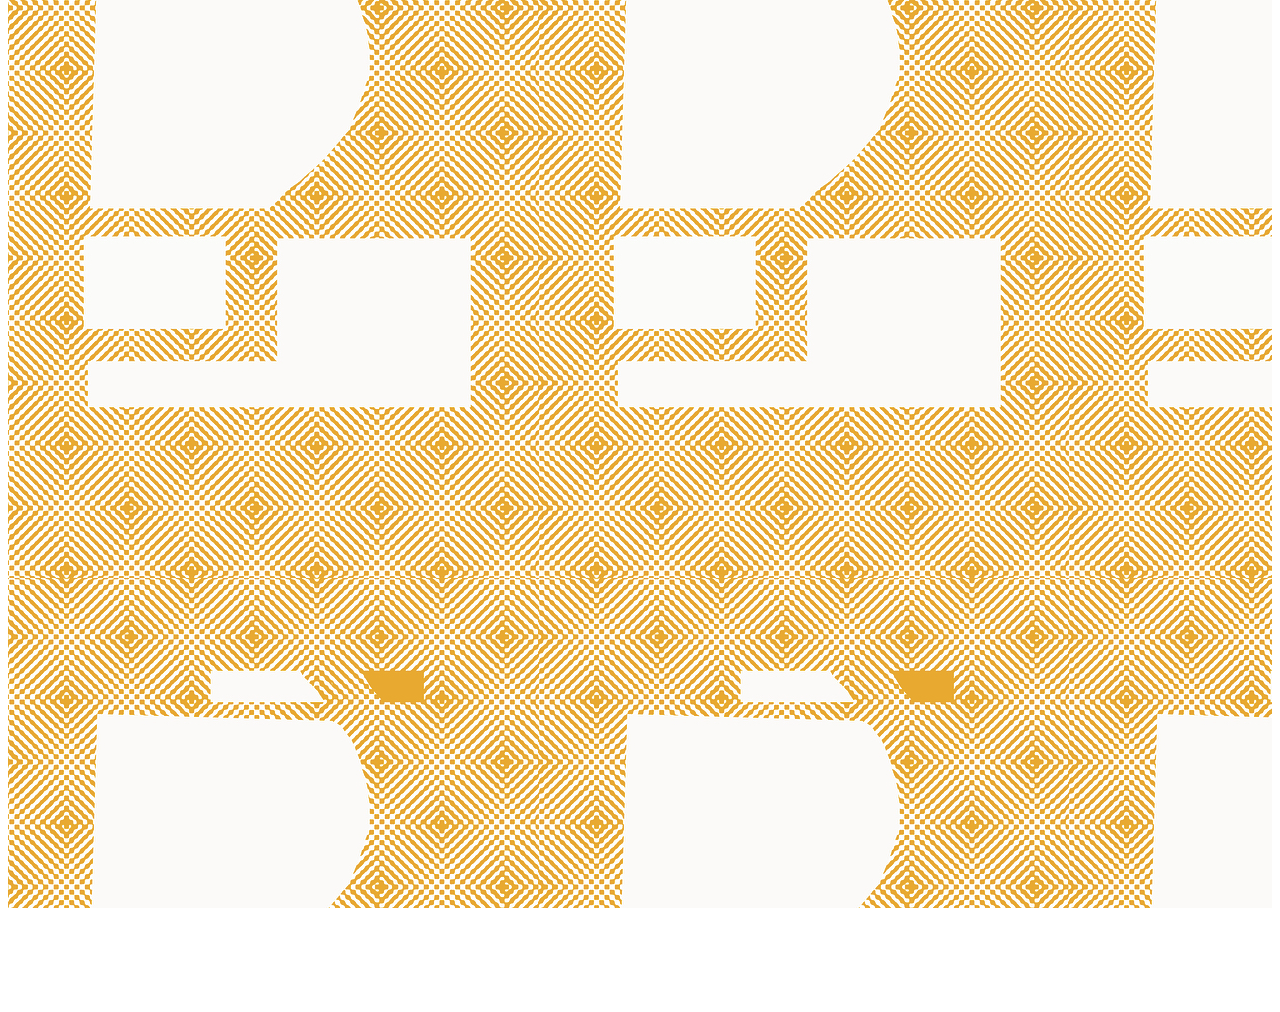
==== commit c9ac0c83: "adding new youtube videos does not work" ====
--- a/clipsPage.html
+++ b/clipsPage.html
@@ -35,6 +35,9 @@
 <iframe width="966" height="543" src="https://www.youtube.com/embed/YfF9E-_ckvA" frameborder="0" allow="autoplay; encrypted-media" allowfullscreen></iframe>
     </div>
 
+    <div class="video">
+      <iframe width="560" height="315" src="https://www.youtube.com/embed/IaJTXqHgXsU" frameborder="0" allow="accelerometer; autoplay; encrypted-media; gyroscope; picture-in-picture" allowfullscreen></iframe>    </div>
+
     <h4> <div id="homeLinkClips">
        <a href = "index.html" target="_self">
       <span>&nbsp  Home  &nbsp</span>
--- a/lola.css
+++ b/lola.css
@@ -215,3 +215,9 @@
     top:  110px;
     height: 50%
 }
+
+#lolaGIF{
+  position: absolute;
+  top:  0px;
+  left: 0px;
+}
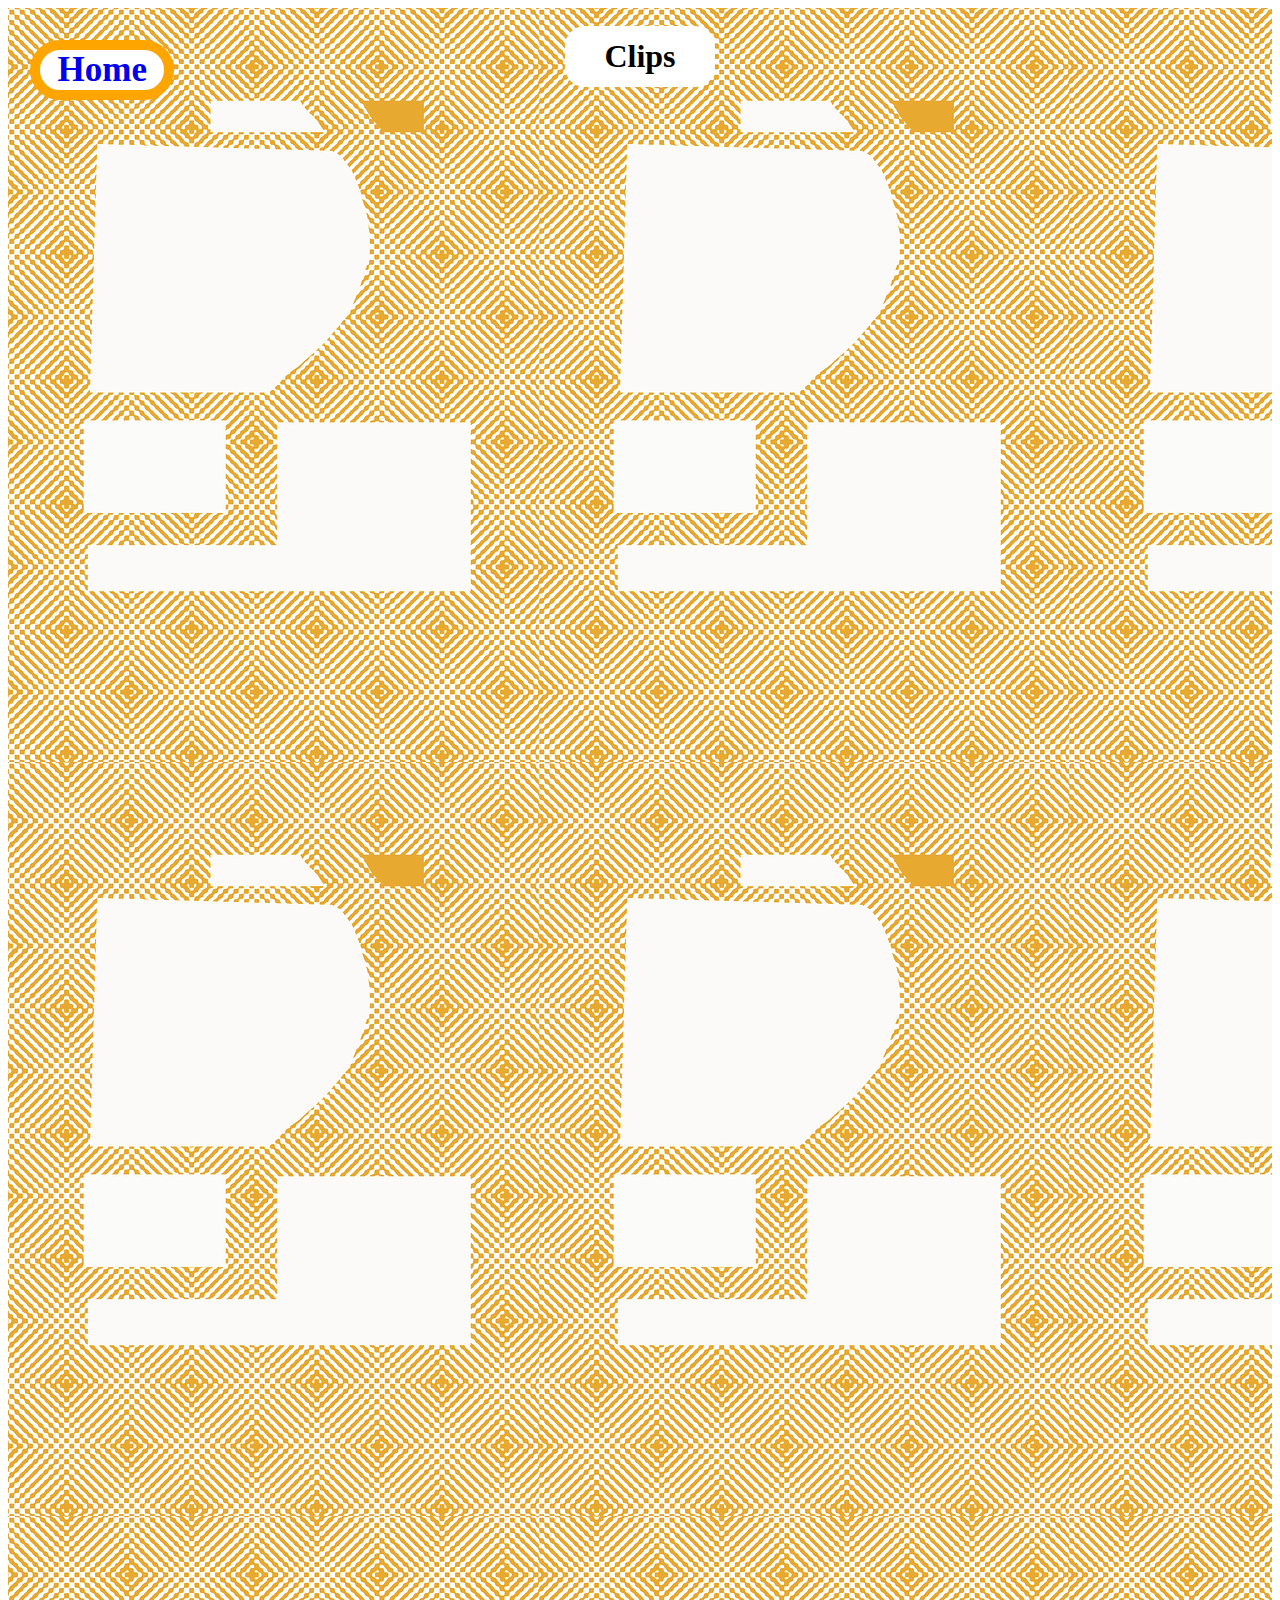
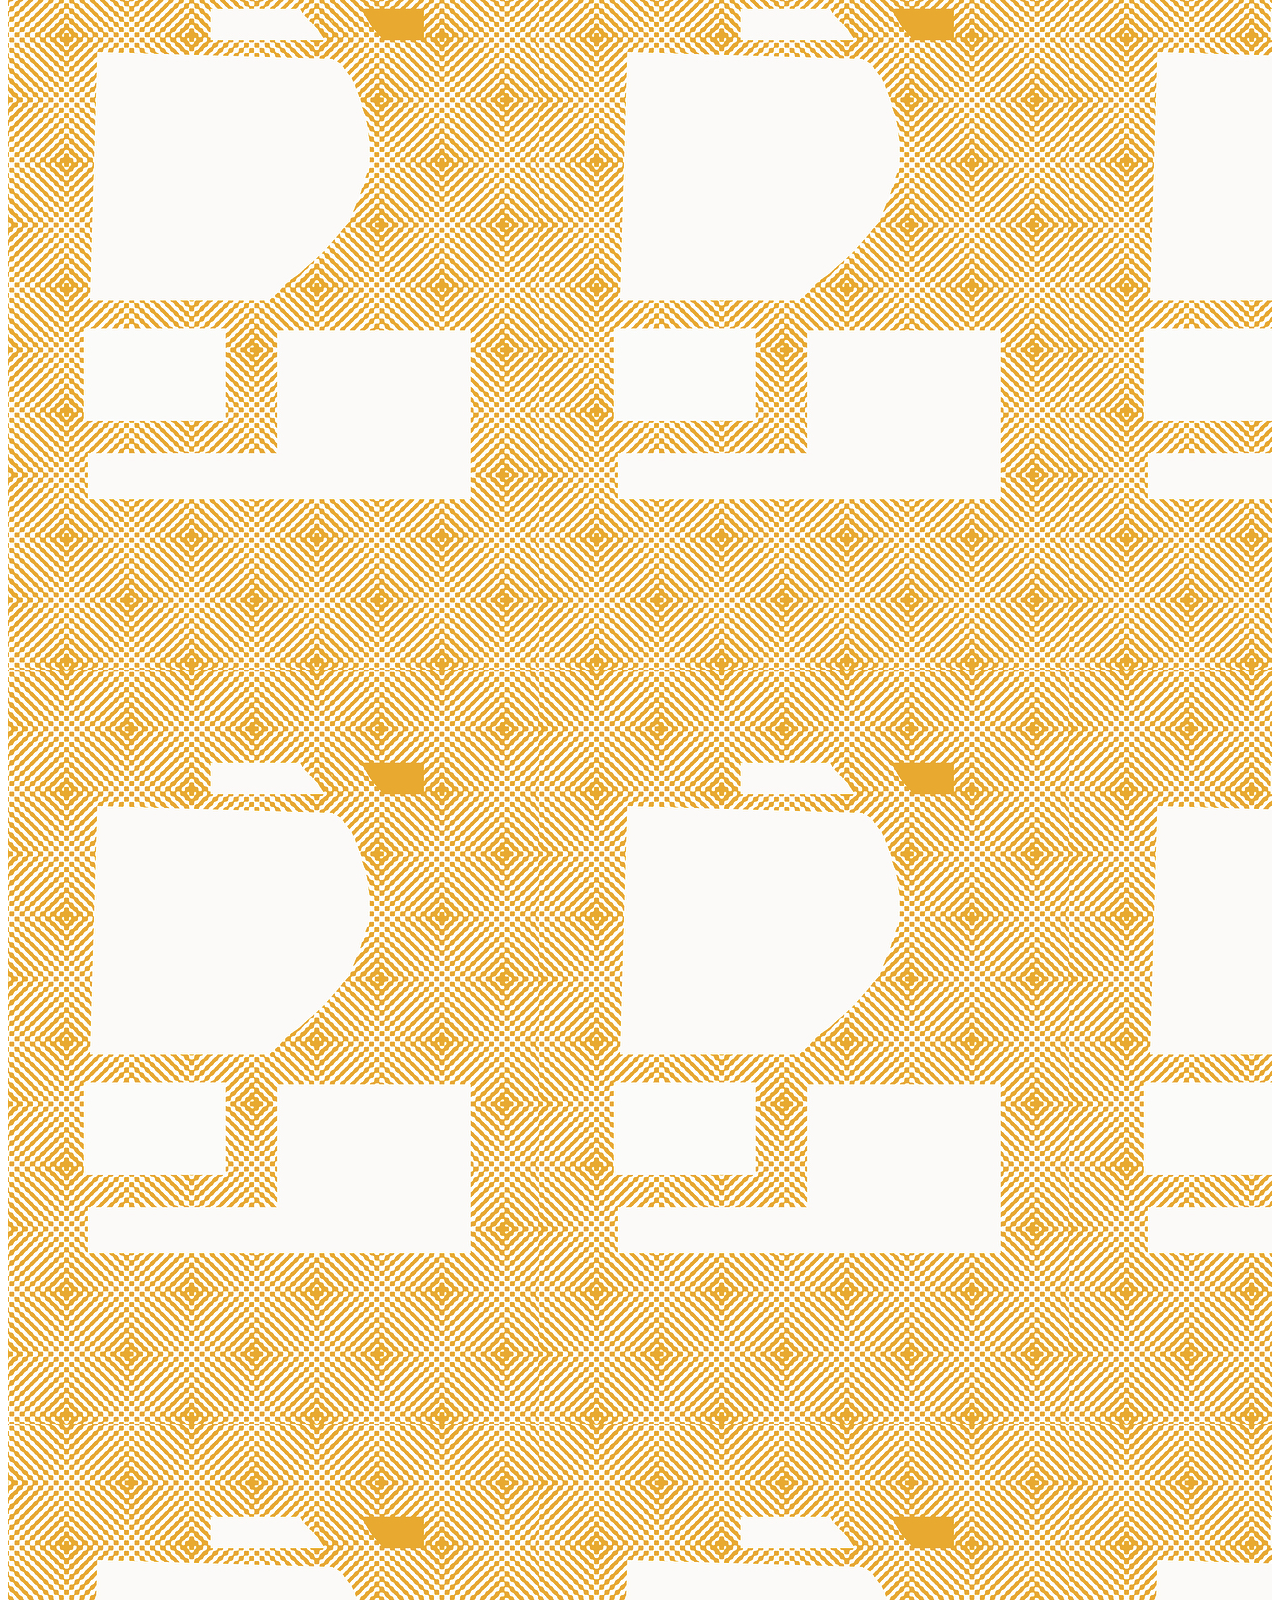
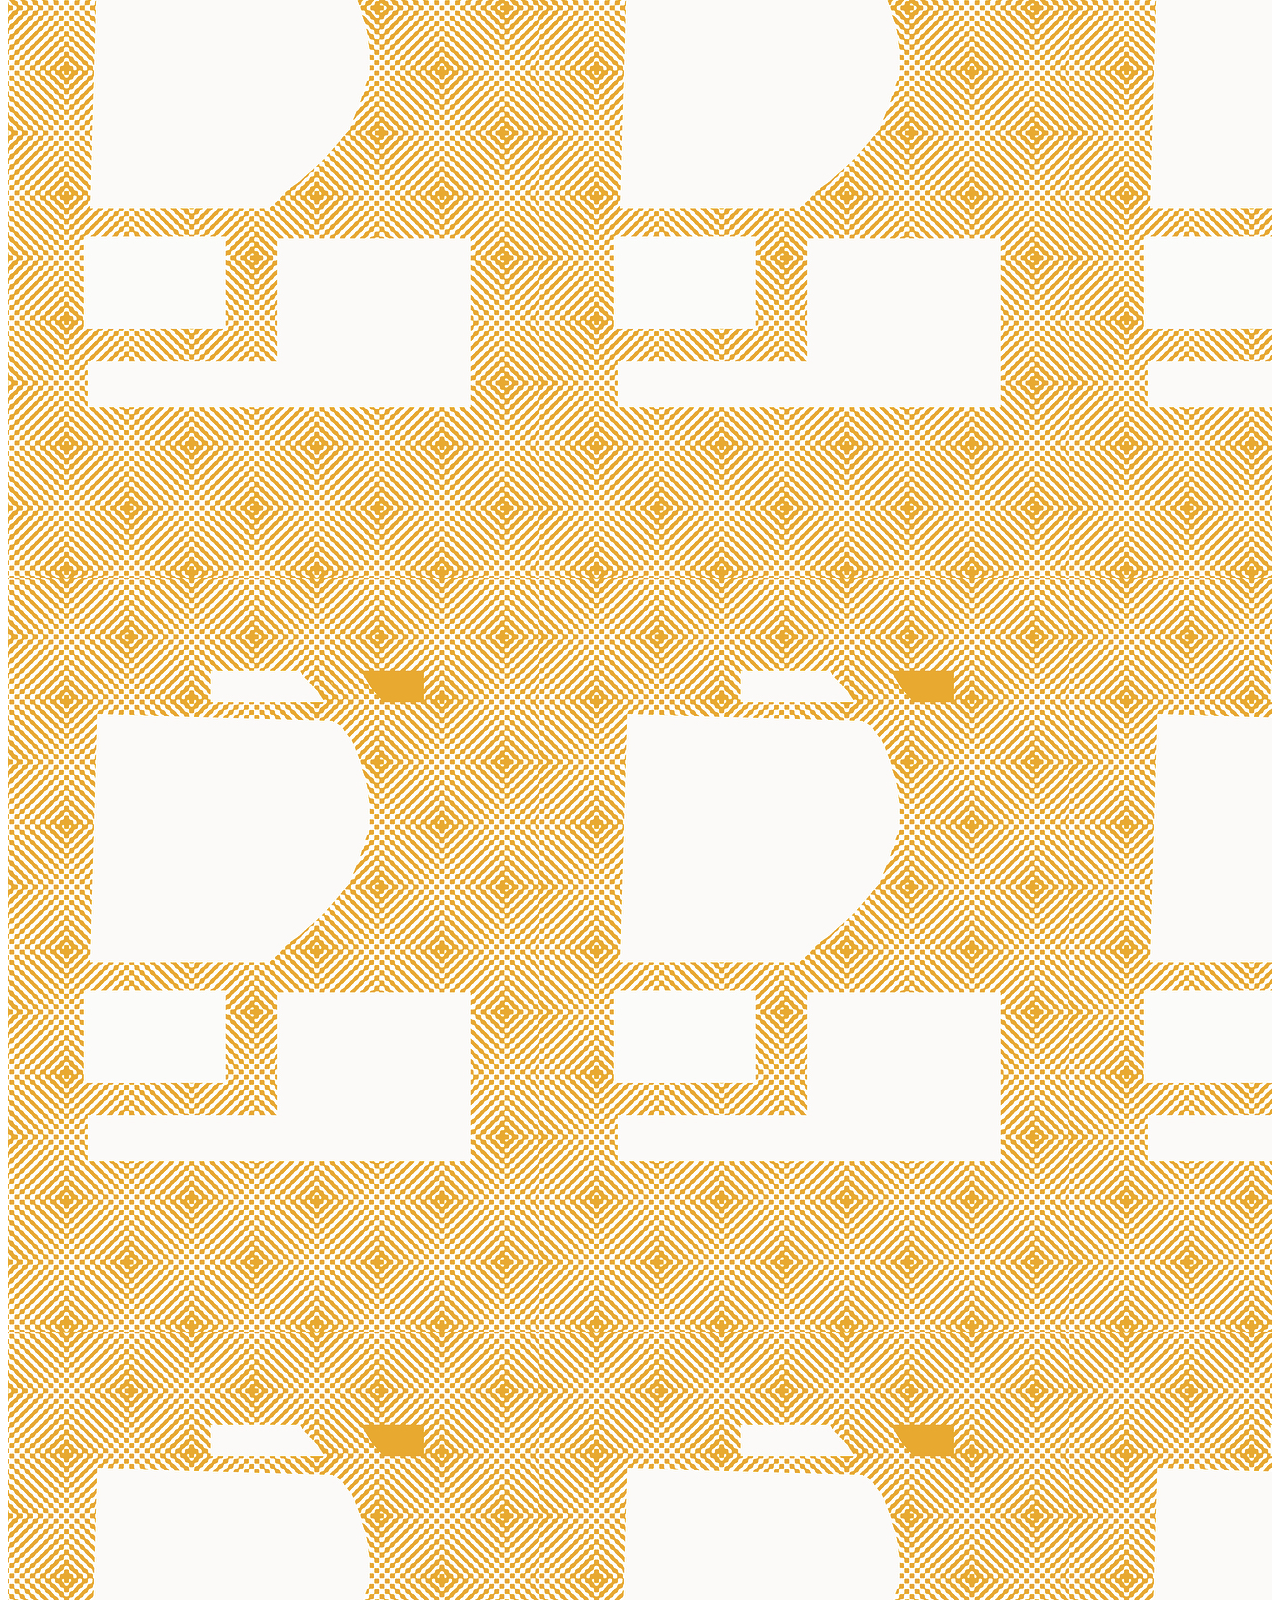
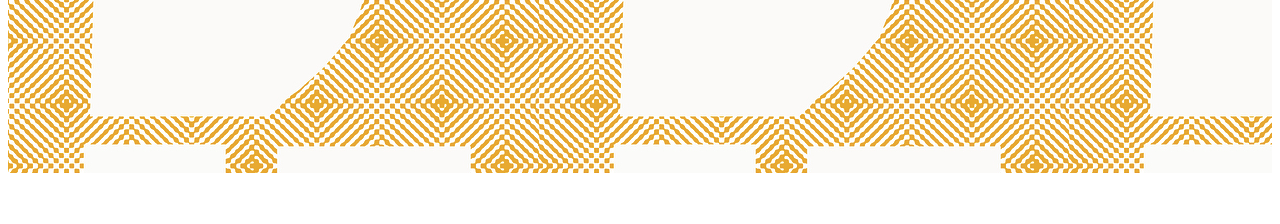
==== commit 1c39d9ab: "added new clips" ====
--- a/clipsPage.html
+++ b/clipsPage.html
@@ -12,8 +12,15 @@
 
     <h0><br /> </h0>
 
+    
+    
     <div class="header">  <h1> Clips </h1> </div>
 
+    
+
+   <div class="video">
+    <iframe width="966" height="543" src="https://www.youtube.com/embed/IaJTXqHgXsU" frameborder="0" allow="autoplay; encrypted-media" allowfullscreen></iframe>
+         </div>
 
     <div class="video">
 <iframe width="966" height="543" src="https://www.youtube.com/embed/pb0wmndDkFc" frameborder="0" allow="autoplay; encrypted-media" allowfullscreen></iframe>
@@ -36,13 +43,16 @@
     </div>
 
     <div class="video">
-      <iframe width="560" height="315" src="https://www.youtube.com/embed/IaJTXqHgXsU" frameborder="0" allow="accelerometer; autoplay; encrypted-media; gyroscope; picture-in-picture" allowfullscreen></iframe>    </div>
+      <iframe width="966" height="543" src="https://www.youtube.com/embed/8Av6Xaba51U" frameborder="0" allow="autoplay; encrypted-media" allowfullscreen></iframe>
+          </div>
 
-    <h4> <div id="homeLinkClips">
-       <a href = "index.html" target="_self">
-      <span>&nbsp  Home  &nbsp</span>
-    </a>
-    </div> </h4>
+    
+          <h1> <div id="homeLinkClips">
+            <a href = "index.html" target="_self">
+           <span>&nbsp  Home  &nbsp</span>
+         </a>
+         </div> </h1>
+   
 
 
 
@@ -51,3 +61,10 @@
 
 
 </html>
+
+<!--
+  <div class="video">
+      <iframe width="966" height="543" src="https://www.youtube.com/embed/IaJTXqHgXsU" frameborder="0" allow="accelerometer; autoplay; encrypted-media; gyroscope; picture-in-picture" allowfullscreen></iframe>    </div>
+    </div>  
+    https://www.youtube.com/embed/8Av6Xaba51U
+ -->--- a/lola.css
+++ b/lola.css
@@ -179,9 +179,9 @@
 
       #homeLinkClips {
     font-size: 35px;
-    position: relative;
-    left: 50px;
-    top:  -3560px;
+    position: absolute;
+    left: 30px;
+    top:  40px;
 
     border: 10px solid orange;
     border-radius: 1100px;
